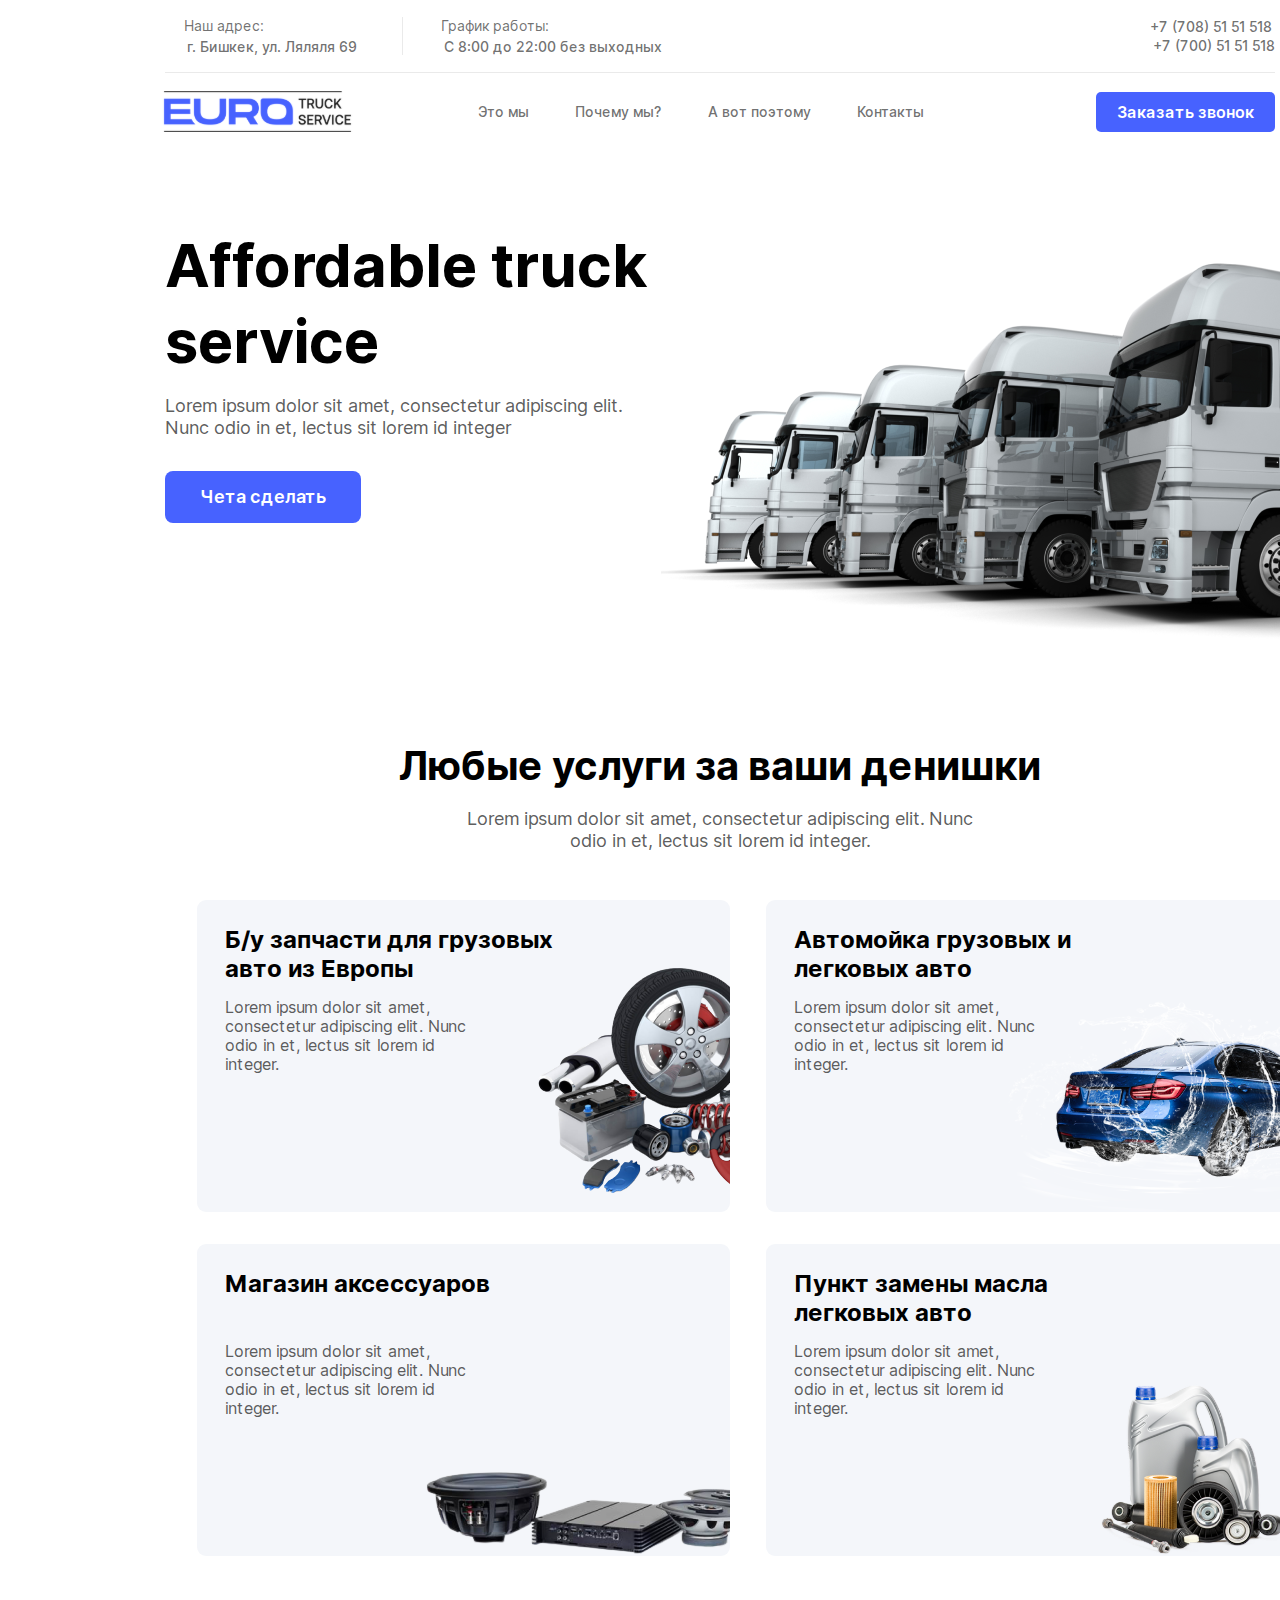
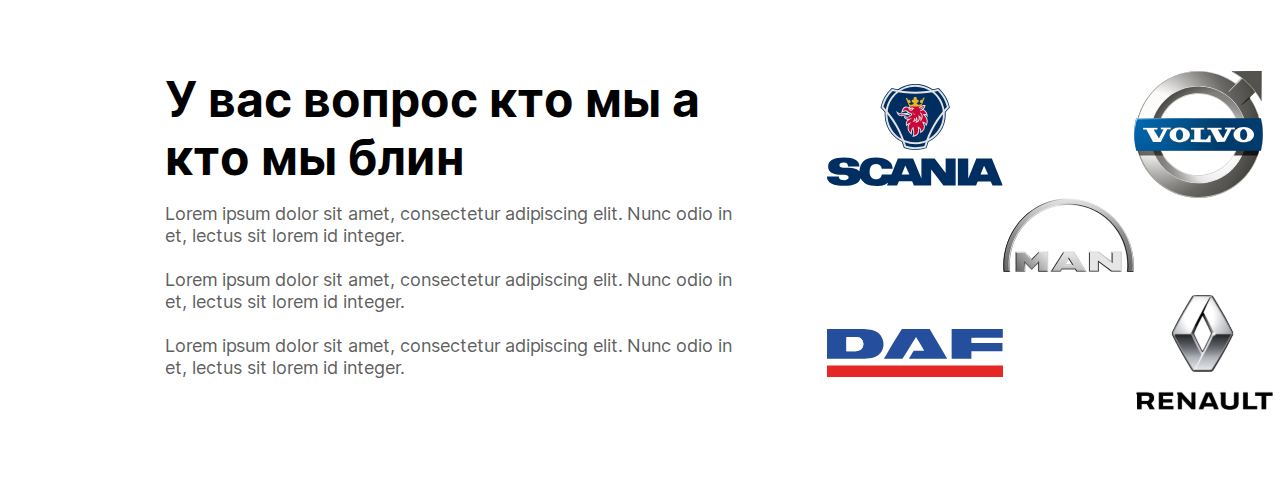
==== Truck Service Landing Page Design/index.html @ 13cb432c "logo-box" ====
<!DOCTYPE html>
<html lang="en">
  <head>
    <meta charset=utf-8>
    <title>title</title>
    <link rel="stylesheet" href="css/styles.css">
    <link rel="stylesheet" href="css/font.css">
  </head>
  <body>
    <!--header-->
    <header class="flex header">
      <!--header-top-->
      <div class="flex header-top">
        <!--left-part-->
        <div class="flex header-top-left-part">
          <!--left-col-->
          <div class="flex header-left-col">
            <div class="flex header-upper">
              <i class="icon-location inter-14-400-info"></i>
              <span class="inter-14-400-info">Наш адрес:</span>
            </div>
            <div class="flex header-down">
              <span class="inter-14-500-info">г. Бишкек, ул. Ляляля 69</span>
            </div>
          </div>
          <!--cetnter-col-->
          <div class="flex header-center-col">
            <div class="flex header-upper">
              <i class="icon-clock inter-14-400-info"></i>
              <span class="inter-14-400-info">График работы:</span>
            </div>
            <div class="flex header-down">
              <span class="inter-14-500-info">С 8:00 до 22:00 без выходных</span>
            </div>
          </div>
        </div>
        <!--right-part-->
        <div class="flex header-right-col">
          <div class="flex header-upper">
            <i class="icon-phone inter-14-400-info"></i>
            <span class="inter-14-500-info">+7 (708) 51 51 518</span>
          </div>
          <div class="flex header-down">
            <span class="inter-14-500-info">+7 (700) 51 51 518</span>
          </div>
        </div>
      </div>
      <!--header-bottom-->
      <div class="flex header-bottom">
        <!--left-part-->
        <div class="flex header-bottom-left-part">
          <img src="img/truck-logo.svg" alt="Truck logo">
          <!--top-menu-->
          <div class="flex menu">
            <a class="inter-14-500-info">Это мы</a>
            <a class="inter-14-500-info">Почему мы?</a>
            <a class="inter-14-500-info">А вот поэтому</a>
            <a class="inter-14-500-info">Контакты</a>
          </div>
        </div>
        <!--right-part-->
        <div class="flex header-bottom-right-part">
          <button class="button menu-button inter-16-600-button">Заказать звонок</button>
        </div>
      </div>
    </header> 
    <!--preview-->
    <div class="flex preview">
      <!--info-box-->
      <div class="flex info-box">
        <h1 class="info-box-header inter-60-bold">Affordable truck service</h1>
        <span class="inter-18-400 text-content">Lorem ipsum dolor sit amet, consectetur adipiscing elit. Nunc odio in et, lectus sit lorem id integer</span>
        <button class="preview-button button inter-18-600-button">Чета сделать</button>
      </div>
      <img src="img/truck-background.png" alt="img truck" class="preview-img">
    </div>
    </div>
    <!--card-box-->
    <div class="flex card-box">
      <!--card-box-info-->
      <div class="flex card-info">
        <h2 class="header-card inter-40-bold">Любые услуги за ваши денишки</h2>
        <span class="inter-18-400 card-text">Lorem ipsum dolor sit amet, consectetur adipiscing elit. Nunc odio in et, lectus sit lorem id integer.</span>
      </div>
      <!--card-part-->
      <div class="card-part">
        <!--card1-->
        <div class="flex card-item">
          <div class="flex card-content">
            <h3 class="inter-24-bold-card-header header-card-content">Б/у запчасти для грузовых авто из Европы</h3>
            <span class="inter-16-400-card text-card-content">Lorem ipsum dolor sit amet, consectetur adipiscing elit. Nunc odio in et, lectus sit lorem id integer.</span>
          </div>
          <img src="img/card1.png" class="card-img" alt="card1">
        </div>
        <!--card2-->
        <div class="flex card-item">
          <div class="flex card-content">
            <h3 class="inter-24-bold-card-header header-card-content">Автомойка грузовых и легковых авто</h3>
            <span class="inter-16-400-card text-card-content">Lorem ipsum dolor sit amet, consectetur adipiscing elit. Nunc odio in et, lectus sit lorem id integer.</span>
          </div>
          <img src="img/card2.svg" class="card-img" alt="card2">
        </div>
        <!--card3-->
        <div class="flex card-item">
          <div class="flex card-content">
            <h3 class="inter-24-bold-card-header header-card-content">Магазин аксессуаров</h3>
            <span class="inter-16-400-card text-card-content">Lorem ipsum dolor sit amet, consectetur adipiscing elit. Nunc odio in et, lectus sit lorem id integer.</span>
          </div>
          <img src="img/card3.png" class="card-img" alt="card3">
        </div>
        <!--card4-->
        <div class="flex card-item">
          <div class="flex card-content">
            <h3 class="inter-24-bold-card-header header-card-content">Пункт замены масла легковых авто</h3>
            <span class="inter-16-400-card text-card-content">Lorem ipsum dolor sit amet, consectetur adipiscing elit. Nunc odio in et, lectus sit lorem id integer.</span>
          </div>
          <img src="img/card4.svg" class="card-img" alt="card4">
        </div>
      </div>
    </div>
    <!--logo-box-->
    <div class="flex logo-box">
      <!--info-part-->
      <div class="flex logo-box-info-part">
        <h2 class="inter-48-bold logo-box-text-header">У вас вопрос кто мы а кто мы блин</h2>
        <div class="flex logo-box-text">
          <span class="inter-18-400">Lorem ipsum dolor sit amet, consectetur adipiscing elit. Nunc odio in et, lectus sit lorem id integer.</span>
          <span class="inter-18-400">Lorem ipsum dolor sit amet, consectetur adipiscing elit. Nunc odio in et, lectus sit lorem id integer.</span>
          <span class="inter-18-400">Lorem ipsum dolor sit amet, consectetur adipiscing elit. Nunc odio in et, lectus sit lorem id integer.</span>
        </div>
      </div>
      <!--logo-part-->
      <div class="logo-box-logo-part">
        <img src="img/Scania Logo.svg" class="scania" alt="Scania-Logo">
        <img src="img/Volvo Logo.svg" class="volvo" alt="Volvo-Logo">
        <img src="img/MAN Logo.svg" class="man" alt="Volvo-Logo">
        <img src="img/DAF Logo.svg" class="daf" alt="DAF-Logo">
        <img src="img/Renault Logo.svg" class="reno" alt="Renaut-Logo">
      </div>
    </div>
  </body> 
</html>
---- Truck Service Landing Page Design/css/styles.css ----
:root {
  --white-color: #FFFFFF;
  --bg-gray-color: #F4F4F4;
  --card-gray-color: #F4F6FA;
  --bg-footer-color: #1A1A1A;
  --button-color: #4762FF;

}

html {
  box-sizing: border-box;
  width: 1440px;
}

body {
  margin: 0 165px;
  background-color: var(--white-color);
}

.flex {
  display: flex;
}

/* header*/

.header {
  flex-wrap: wrap;
}
.header-top {
  align-items: center;
  height: 72px;
  width: 100%;
  justify-content: space-between;
  border-bottom: 1px solid rgba(51, 51, 51, 0.1);
}

.header-top-left-part {
  column-gap: 45px;
}

.header-left-col {
  flex-direction: column;
  row-gap: 4px;
}

.header-center-col {
  flex-direction: column;
  row-gap: 4px;
  padding-left: 19px;
  border-left: 1px solid rgba(51, 51, 51, 0.1);
}

.header-right-col {
  flex-direction: column;
  row-gap: 2px;
}

.header-upper {
  column-gap: 8px;
  margin: 0;
  align-items: center;
}

.header-down {
  margin-left: 22px;
}

.header-bottom {
  justify-content: space-between;
  width: 100%;
  height: 77px;
}

.header-bottom-left-part {
  column-gap: 117px;
  align-items: center;
  margin-left: -11px;
}

.menu {
  cursor: pointer;
  align-items: center;
  column-gap: 46px;
}

.button {
  cursor: pointer;
  background-color: var(--button-color);
  border: none;
}

.menu-button {
  height: 40px;
  width: 179px;
  align-content: center;
  border-radius: 5px;
}

.header-bottom-right-part {
  align-items: center;
}

/*Preview*/

.preview {
  width: 100%;
  flex-direction: row;
  justify-content: space-between;
}

.info-box {
  width: 540px;
  height: 296px;
  flex-wrap: wrap;
}

.info-box-header {
  margin-top: 77px;
  margin-bottom: 16px;
}

.text-content {
  width: 496px;
  height: 44px;
  margin-bottom: 32px;
}

.preview-button {
  width: 196px;
  height: 52px;
  border-radius: 8px;
}

.preview-img {
  margin-top: 34px;
}

/* card-box */

.card-box {
  align-items: center;
  flex-wrap: wrap;
}

.card-info {
  flex-direction: row;
  flex-wrap: wrap;
  align-items: center;
  row-gap: 18px;
  justify-content: center;
  margin-top: 29px;
  }
  
.header-card {
  text-align: center;
  width: 648px;
  height: 48px;
  margin-top: 0;
  margin-bottom: 0;
}

.card-text {
  width: 540px;
  height: 44px;
  text-align: center;
}

.card-part {
  display: grid;
  grid-template-columns: repeat(2, 1fr);
  column-gap: 36px;
  row-gap: 32px;
  margin: 48px 32px 48px 32px;
  
}

.card-item {
  position: relative;
  width: 505px;
  height: 287px;
  padding: 25px 0 0 28px;
  background-color: var(--card-gray-color);
  border-radius: 9px;
}

.card-content {
  flex-direction: column;
}

.header-card-content {
  margin: 0;
  width: 366px;
  height: 58px;
}

.text-card-content {
  width: 253px;
  height: 76px;
  margin-top: 15px;
}

.card-img {
  position: absolute;
  right: 0;
  bottom: 0;
}

/* logo-box */

.logo-box {
  width: 100%;
  padding: 67px 0;
  column-gap: 70px;
  justify-content: space-between;
}

.logo-box-info-part {
  flex-direction:column;
  width: 576px;
  height: 290px;
  row-gap: 16px;
}

.logo-box-text-header {
  margin: 0;
}

.logo-box-text {
  width: 100%;
  flex-direction: column;
  row-gap: 22px;
}

.logo-box-logo-part {
  display: grid;
  grid-template-columns: repeat(3, auto);
  grid-template-rows: repeat(3, auto);
  align-items: center;
}

.scania {
  grid-column-start: 1;
  grid-row-start: 1;
}

.volvo {
  grid-column-start: 3;
  grid-row-start: 1;
}

.man {
  grid-column-start: 2;
  grid-row-start: 2;
}

.daf {
  grid-column-start: 1;
  grid-row-start: 3;
}

.reno {
  grid-column-start: 3;
  grid-row-start: 3;
}

/* icons */

[class^="icon-"], [class*=" icon-"] {

  font-family: 'icomoon' !important;
  speak: never;
  font-style: normal;
  font-weight: normal;
  font-variant: normal;
  text-transform: none;
  line-height: 1;

  -webkit-font-smoothing: antialiased;
  -moz-osx-font-smoothing: grayscale;
}

.icon-Whatsapp:before {
  content: "\e900";
  color: #fff;
}

.icon-clock:before {
  content: "\e901";
}

.icon-phone:before {
  content: "\e902";
}

.icon-Facebook:before {
  content: "\e903";
  color: #f5f5f6;
}

.icon-location:before {
  content: "\e904";
}

.icon-Instagram:before {
  content: "\e905";
  color: #f5f5f6;
}

/* Typography */

.inter-14-400-info {
  font-family: Inter;
  font-style: normal;
  font-weight: 400;
  font-size: 14px;
  line-height: 17px;
  color: rgba(51, 51, 51, 0.7);
}

.inter-14-500-info{
  font-family: Inter;
  font-style: normal;
  font-weight: 500;
  font-size: 14px;
  line-height: 17px;
  color: rgba(51, 51, 51, 0.7);
}

.inter-16-500-menu{
  font-family: Inter;
  font-style: normal;
  font-weight: 500;
  font-size: 16px;
  line-height: 19px;
}

.inter-16-600-button{
  font-family: Inter;
  font-style: normal;
  font-weight: 600;
  font-size: 16px;
  line-height: 20px;
  color: var(--white-color);
}

.inter-18-600-button{
  font-family: Inter;
  font-style: normal;
  font-weight: 600;
  font-size: 18px;
  line-height: 30px;
  color: var(--white-color);
}

.inter-18-600-button{
  font-family: Inter;
  font-style: normal;
  font-weight: 600;
  font-size: 18px;
  line-height: 22px;
}

.inter-60-bold{
  font-family: Inter;
  font-style: normal;
  font-weight: bold;
  font-size: 60px;
  line-height: 76px;
}

.inter-40-bold{
  font-family: Inter;
  font-style: normal;
  font-weight: bold;
  font-size: 40px;
  line-height: 48px;
}

.inter-18-400{
  font-family: Inter;
  font-style: normal;
  font-weight: 400;
  font-size: 18px;
  line-height: 22px;
  color: rgba(51, 51, 51, 0.8);
}

.inter-24-bold-card-header{
  font-family: Inter;
  font-style: normal;
  font-weight: bold;
  font-size: 24px;
  line-height: 29px;
}

.inter-16-400-card{
  font-family: Inter;
  font-style: normal;
  font-weight: normal;
  font-size: 16px;
  line-height: 19px;
  color: rgba(51, 51, 51, 0.8);
}

.inter-48-bold{
  font-family: Inter;
  font-style: normal;
  font-weight: bold;
  font-size: 48px;
  line-height: 58px;
}

.inter-56-bold{
  font-family: Inter;
  font-style: normal;
  font-weight: bold;
  font-size: 56px;
  line-height: 68px;
}

.inter-20-500-footer-header{
  font-family: Inter;
  font-style: normal;
  font-weight: 500;
  font-size: 20px;
  line-height: 24px;
}

.inter-12-400-copyright{
  font-family: Inter;
  font-style: normal;
  font-weight: 400;
  font-size: 112px;
  line-height: 24px;
}
---- Truck Service Landing Page Design/css/font.css ----
@font-face {
  font-family: 'IconFont';
  src:  url('../fonts/IconFont.ttf') format('truetype');
  font-weight: normal;
  font-style: normal;
  font-display: block;
}

@font-face {
  font-family: 'Inter';
  font-style:  normal;
  font-weight: 100;
  font-display: swap;
  src: url("../fonts/Inter-Thin.woff2?v=3.19") format("woff2"),
  url("../fonts/Inter-Thin.woff?v=3.19") format("woff");
}
@font-face {
  font-family: 'Inter';
  font-style:  italic;
  font-weight: 100;
  font-display: swap;
  src: url("../fonts/Inter-ThinItalic.woff2?v=3.19") format("woff2"),
  url("../fonts/Inter-ThinItalic.woff?v=3.19") format("woff");
}

@font-face {
  font-family: 'Inter';
  font-style:  normal;
  font-weight: 200;
  font-display: swap;
  src: url("../fonts/Inter-ExtraLight.woff2?v=3.19") format("woff2"),
  url("../fonts/Inter-ExtraLight.woff?v=3.19") format("woff");
}
@font-face {
  font-family: 'Inter';
  font-style:  italic;
  font-weight: 200;
  font-display: swap;
  src: url("../fonts/Inter-ExtraLightItalic.woff2?v=3.19") format("woff2"),
  url("../fonts/Inter-ExtraLightItalic.woff?v=3.19") format("woff");
}

@font-face {
  font-family: 'Inter';
  font-style:  normal;
  font-weight: 300;
  font-display: swap;
  src: url("../fonts/Inter-Light.woff2?v=3.19") format("woff2"),
  url("../fonts/Inter-Light.woff?v=3.19") format("woff");
}
@font-face {
  font-family: 'Inter';
  font-style:  italic;
  font-weight: 300;
  font-display: swap;
  src: url("../fonts/Inter-LightItalic.woff2?v=3.19") format("woff2"),
  url("../fonts/Inter-LightItalic.woff?v=3.19") format("woff");
}

@font-face {
  font-family: 'Inter';
  font-style:  normal;
  font-weight: 400;
  font-display: swap;
  src: url("../fonts/Inter-Regular.woff2?v=3.19") format("woff2"),
  url("../fonts/Inter-Regular.woff?v=3.19") format("woff");
}
@font-face {
  font-family: 'Inter';
  font-style:  italic;
  font-weight: 400;
  font-display: swap;
  src: url("../fonts/Inter-Italic.woff2?v=3.19") format("woff2"),
  url("../fonts/Inter-Italic.woff?v=3.19") format("woff");
}

@font-face {
  font-family: 'Inter';
  font-style:  normal;
  font-weight: 500;
  font-display: swap;
  src: url("../fonts/Inter-Medium.woff2?v=3.19") format("woff2"),
  url("../fonts/Inter-Medium.woff?v=3.19") format("woff");
}
@font-face {
  font-family: 'Inter';
  font-style:  italic;
  font-weight: 500;
  font-display: swap;
  src: url("../fonts/Inter-MediumItalic.woff2?v=3.19") format("woff2"),
  url("../fonts/Inter-MediumItalic.woff?v=3.19") format("woff");
}

@font-face {
  font-family: 'Inter';
  font-style:  normal;
  font-weight: 600;
  font-display: swap;
  src: url("../fonts/Inter-SemiBold.woff2?v=3.19") format("woff2"),
  url("../fonts/Inter-SemiBold.woff?v=3.19") format("woff");
}
@font-face {
  font-family: 'Inter';
  font-style:  italic;
  font-weight: 600;
  font-display: swap;
  src: url("../fonts/Inter-SemiBoldItalic.woff2?v=3.19") format("woff2"),
  url("../fonts/Inter-SemiBoldItalic.woff?v=3.19") format("woff");
}

@font-face {
  font-family: 'Inter';
  font-style:  normal;
  font-weight: 700;
  font-display: swap;
  src: url("../fonts/Inter-Bold.woff2?v=3.19") format("woff2"),
  url("../fonts/Inter-Bold.woff?v=3.19") format("woff");
}
@font-face {
  font-family: 'Inter';
  font-style:  italic;
  font-weight: 700;
  font-display: swap;
  src: url("../fonts/Inter-BoldItalic.woff2?v=3.19") format("woff2"),
  url("../fonts/Inter-BoldItalic.woff?v=3.19") format("woff");
}

@font-face {
  font-family: 'Inter';
  font-style:  normal;
  font-weight: 800;
  font-display: swap;
  src: url("../fonts/Inter-ExtraBold.woff2?v=3.19") format("woff2"),
  url("../fonts/Inter-ExtraBold.woff?v=3.19") format("woff");
}
@font-face {
  font-family: 'Inter';
  font-style:  italic;
  font-weight: 800;
  font-display: swap;
  src: url("../fonts/Inter-ExtraBoldItalic.woff2?v=3.19") format("woff2"),
  url("../fonts/Inter-ExtraBoldItalic.woff?v=3.19") format("woff");
}

@font-face {
  font-family: 'Inter';
  font-style:  normal;
  font-weight: 900;
  font-display: swap;
  src: url("../fonts/Inter-Black.woff2?v=3.19") format("woff2"),
  url("../fonts/Inter-Black.woff?v=3.19") format("woff");
}
@font-face {
  font-family: 'Inter';
  font-style:  italic;
  font-weight: 900;
  font-display: swap;
  src: url("../fonts/Inter-BlackItalic.woff2?v=3.19") format("woff2"),
  url("../fonts/Inter-BlackItalic.woff?v=3.19") format("woff");
}
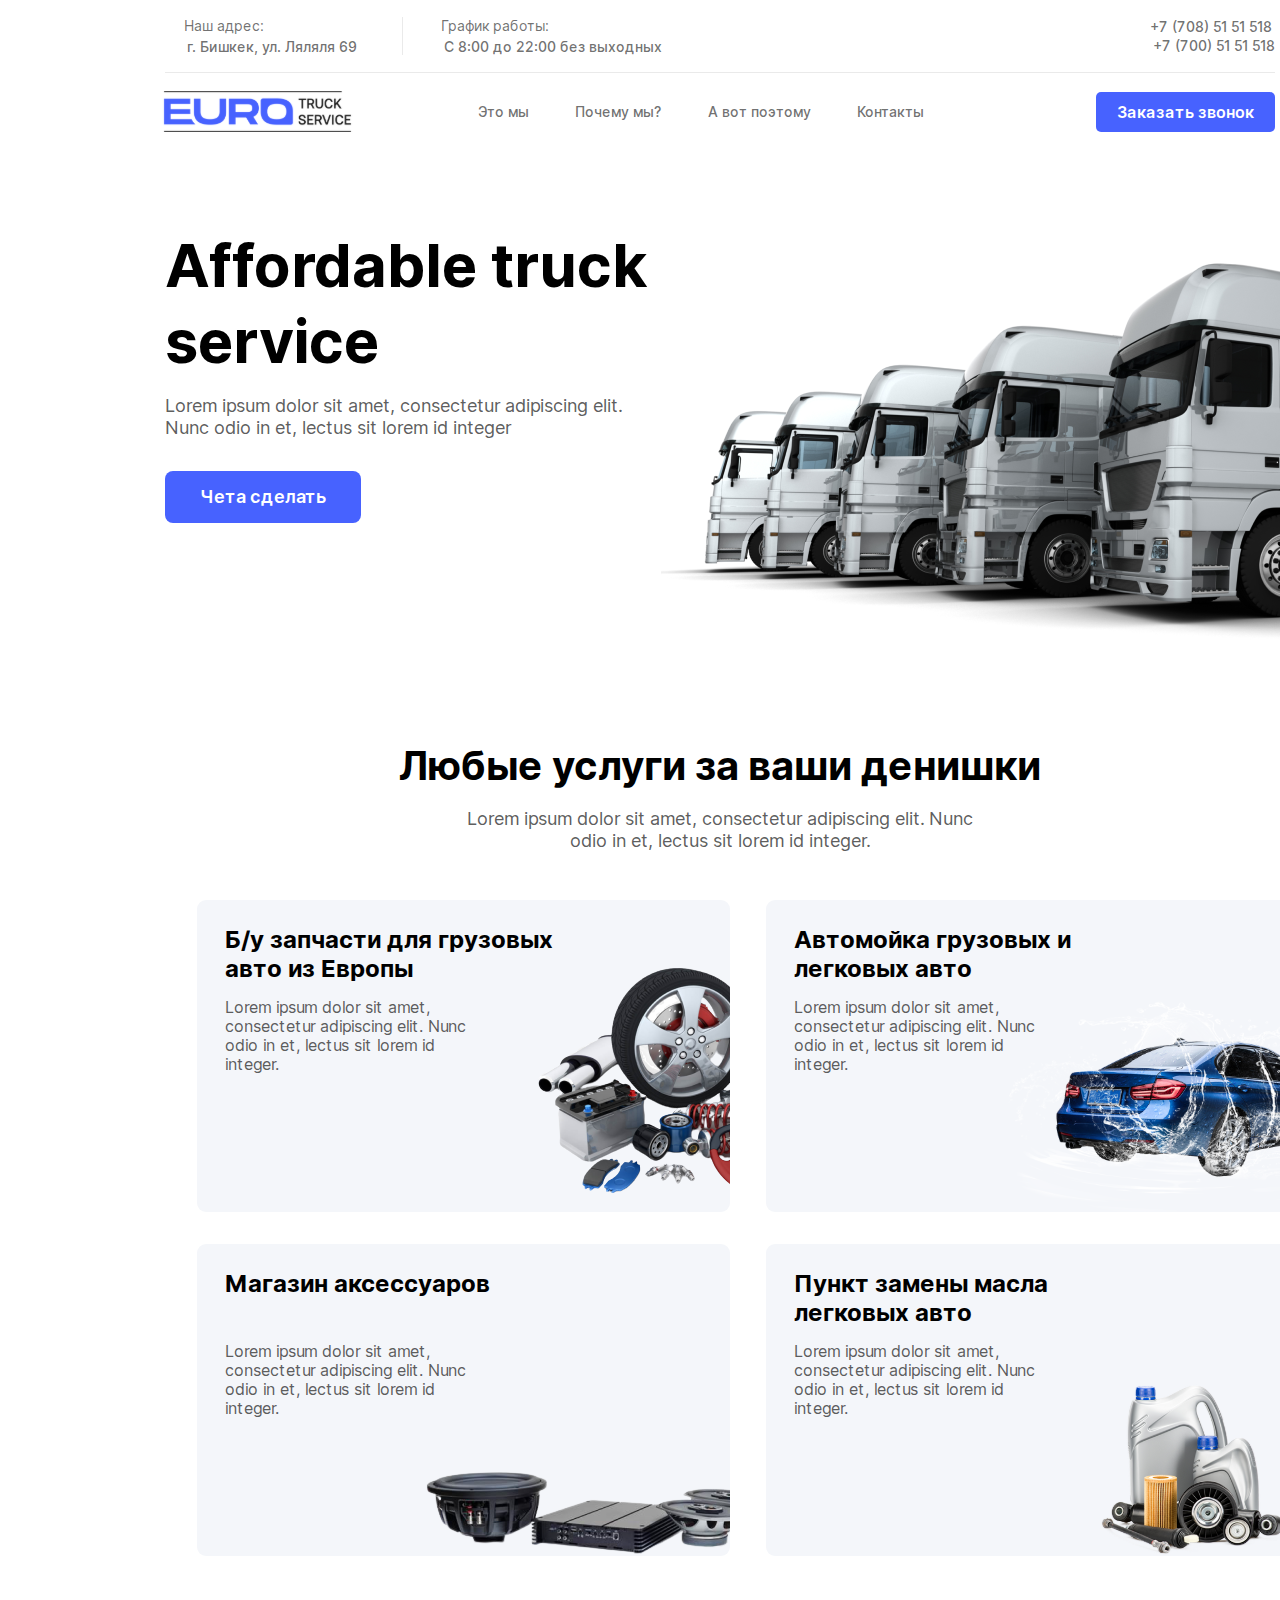
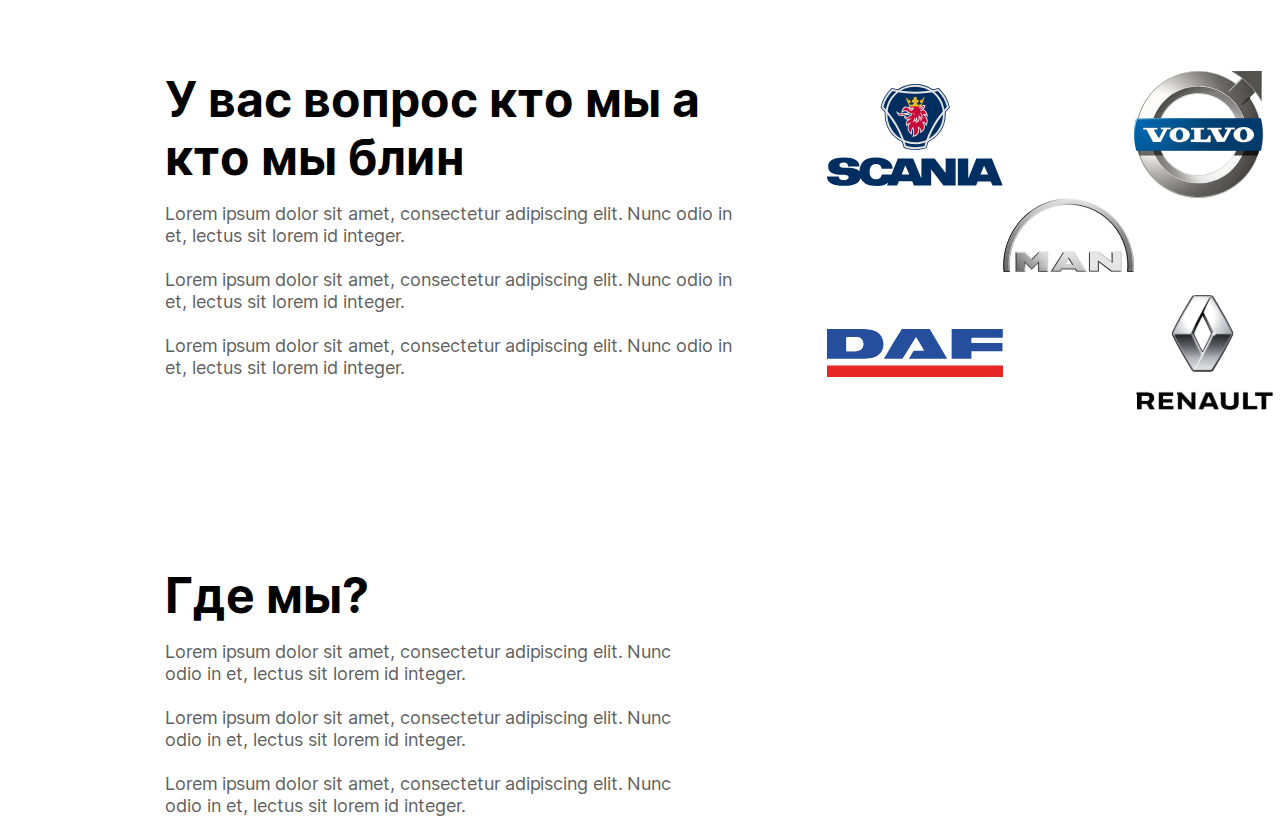
==== commit 3430f5da: "map start" ====
--- a/Truck Service Landing Page Design/index.html
+++ b/Truck Service Landing Page Design/index.html
@@ -138,5 +138,17 @@
         <img src="img/Renault Logo.svg" class="reno" alt="Renaut-Logo">
       </div>
     </div>
+    <!--map-box-->
+    <div class="flex map-box">
+       <!--info-part-->
+       <div class="flex map-box-info-part">
+         <h2 class="inter-48-bold map-box-text-header">Где мы?</h2>
+         <div class="flex map-box-text">
+           <span class="inter-18-400">Lorem ipsum dolor sit amet, consectetur adipiscing elit. Nunc odio in et, lectus sit lorem id integer.</span>
+           <span class="inter-18-400">Lorem ipsum dolor sit amet, consectetur adipiscing elit. Nunc odio in et, lectus sit lorem id integer.</span>
+           <span class="inter-18-400">Lorem ipsum dolor sit amet, consectetur adipiscing elit. Nunc odio in et, lectus sit lorem id integer.</span>
+          </div>
+        </div>
+      </div>
   </body> 
 </html>--- a/Truck Service Landing Page Design/css/styles.css
+++ b/Truck Service Landing Page Design/css/styles.css
@@ -263,6 +263,32 @@
   grid-row-start: 3;
 }
 
+/* map-box*/
+
+.map-box {
+  width: 100%;
+  padding-top: 67px;
+  column-gap: 70px;
+  }
+  
+  .map-box-info-part {
+  flex-direction: column;
+  row-gap: 16px;
+  }
+  
+  .map-box-text-header {
+  margin: 0;
+  width: 506px;
+  height: 58px;
+  }
+  
+  .map-box-text {
+  width: 540px;
+  height: 158px;
+  flex-direction: column;
+  row-gap: 22px;
+  }
+
 /* icons */
 
 [class^="icon-"], [class*=" icon-"] {
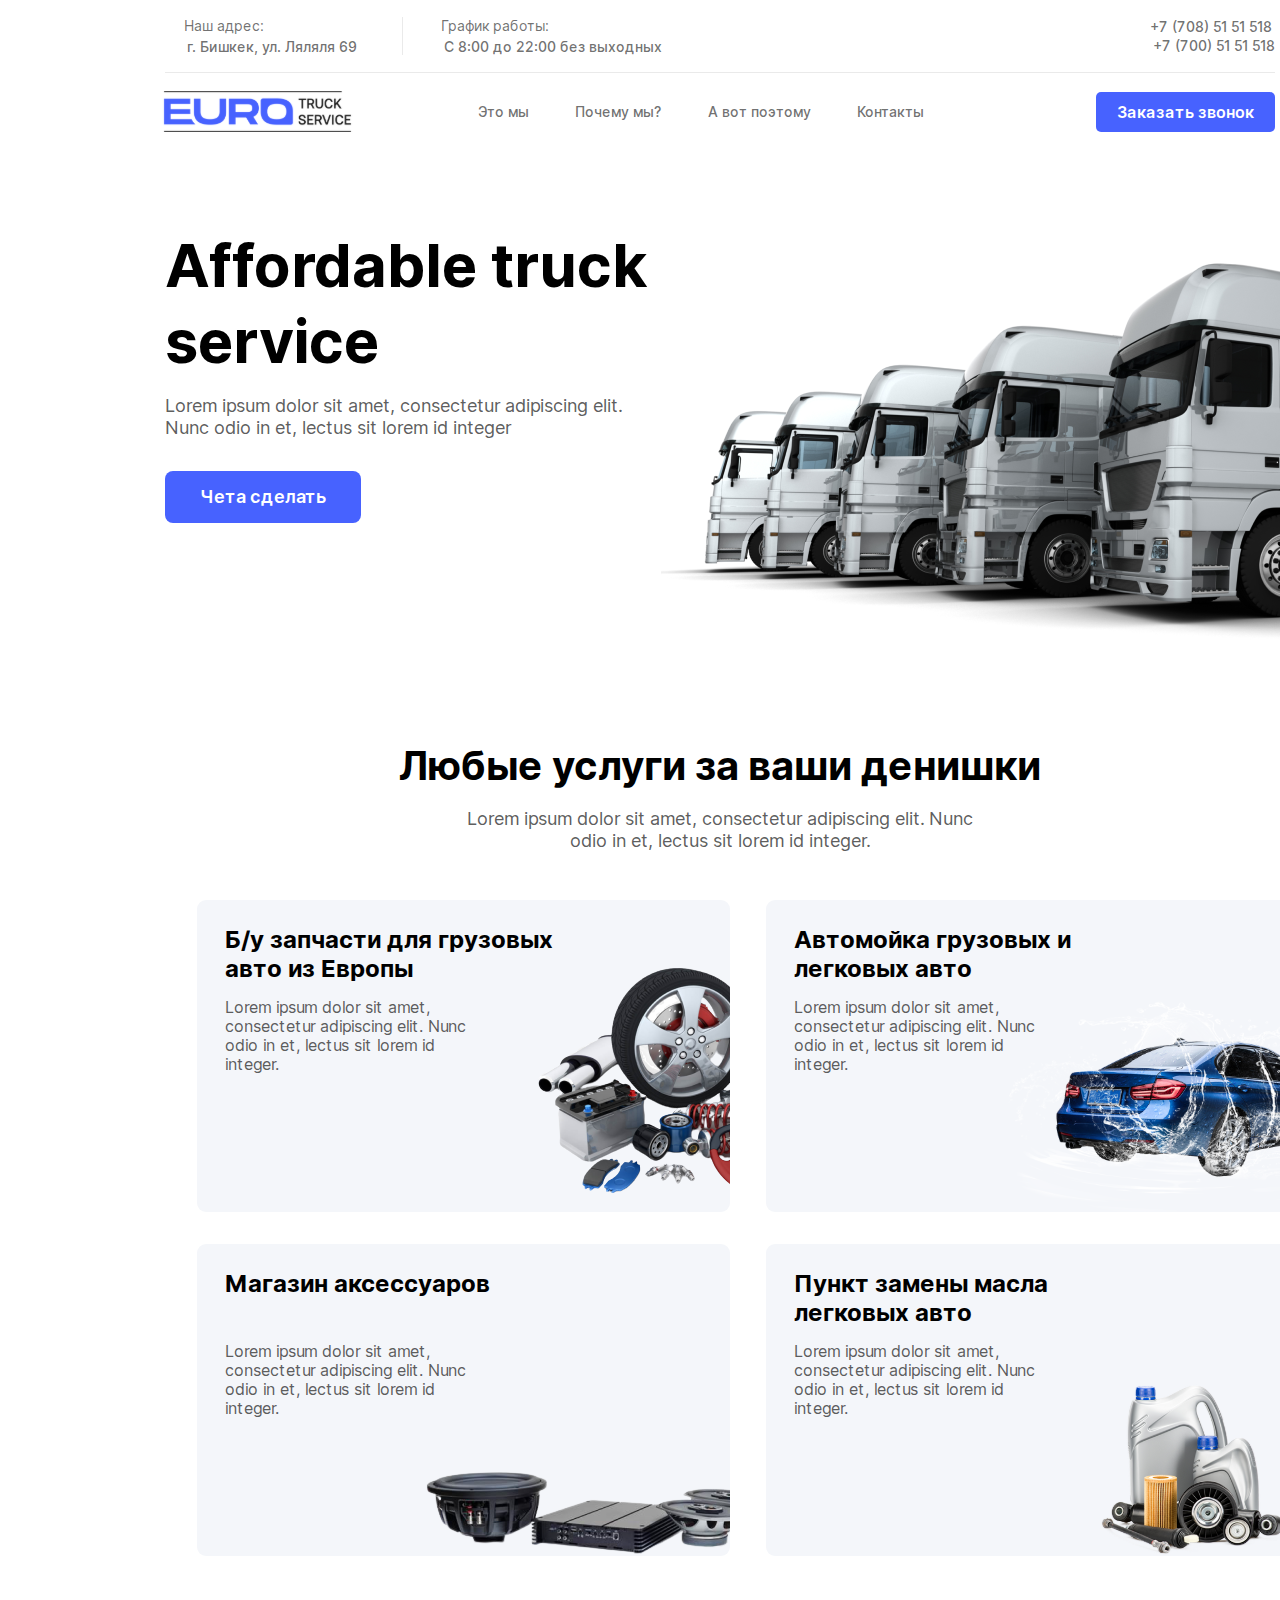
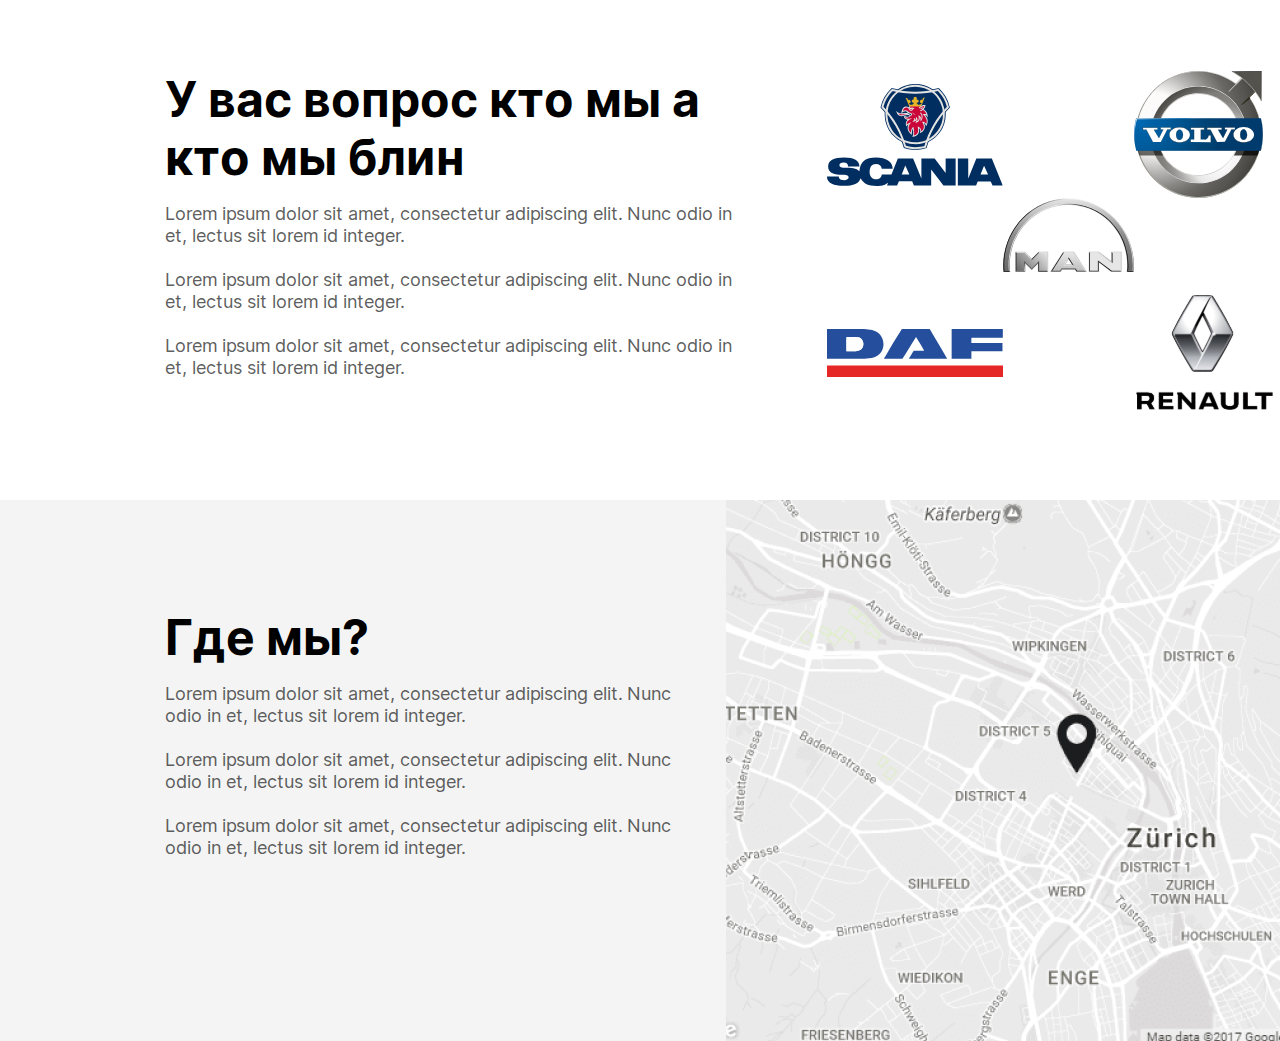
==== commit 7c60cddd: "map-box" ====
--- a/Truck Service Landing Page Design/index.html
+++ b/Truck Service Landing Page Design/index.html
@@ -149,6 +149,8 @@
            <span class="inter-18-400">Lorem ipsum dolor sit amet, consectetur adipiscing elit. Nunc odio in et, lectus sit lorem id integer.</span>
           </div>
         </div>
+        <!--map-part-->
+        <img src="img/map.png" alt="map">
       </div>
   </body> 
 </html>--- a/Truck Service Landing Page Design/css/styles.css
+++ b/Truck Service Landing Page Design/css/styles.css
@@ -1,9 +1,9 @@
 :root {
-  --white-color: #FFFFFF;
-  --bg-gray-color: #F4F4F4;
-  --card-gray-color: #F4F6FA;
-  --bg-footer-color: #1A1A1A;
-  --button-color: #4762FF;
+  --white-color: #ffffff;
+  --bg-gray-color: #f4f4f4;
+  --card-gray-color: #f4f6fa;
+  --bg-footer-color: #1a1a1a;
+  --button-color: #4762ff;
 
 }
 
@@ -140,6 +140,7 @@
 .card-box {
   align-items: center;
   flex-wrap: wrap;
+  width: 100%;
 }
 
 .card-info {
@@ -170,7 +171,7 @@
   grid-template-columns: repeat(2, 1fr);
   column-gap: 36px;
   row-gap: 32px;
-  margin: 48px 32px 48px 32px;
+  margin: 48px 32px;
   
 }
 
@@ -266,18 +267,21 @@
 /* map-box*/
 
 .map-box {
-  width: 100%;
-  padding-top: 67px;
-  column-gap: 70px;
+  width: 1440px;
+  column-gap: 21px;
+  align-items: center;
+  background-color: var(--bg-gray-color);
+  margin-left: -165px;
   }
   
   .map-box-info-part {
   flex-direction: column;
   row-gap: 16px;
+  padding: 96px 0 188px 165px;
   }
   
   .map-box-text-header {
-  margin: 0;
+  margin: 0px;
   width: 506px;
   height: 58px;
   }
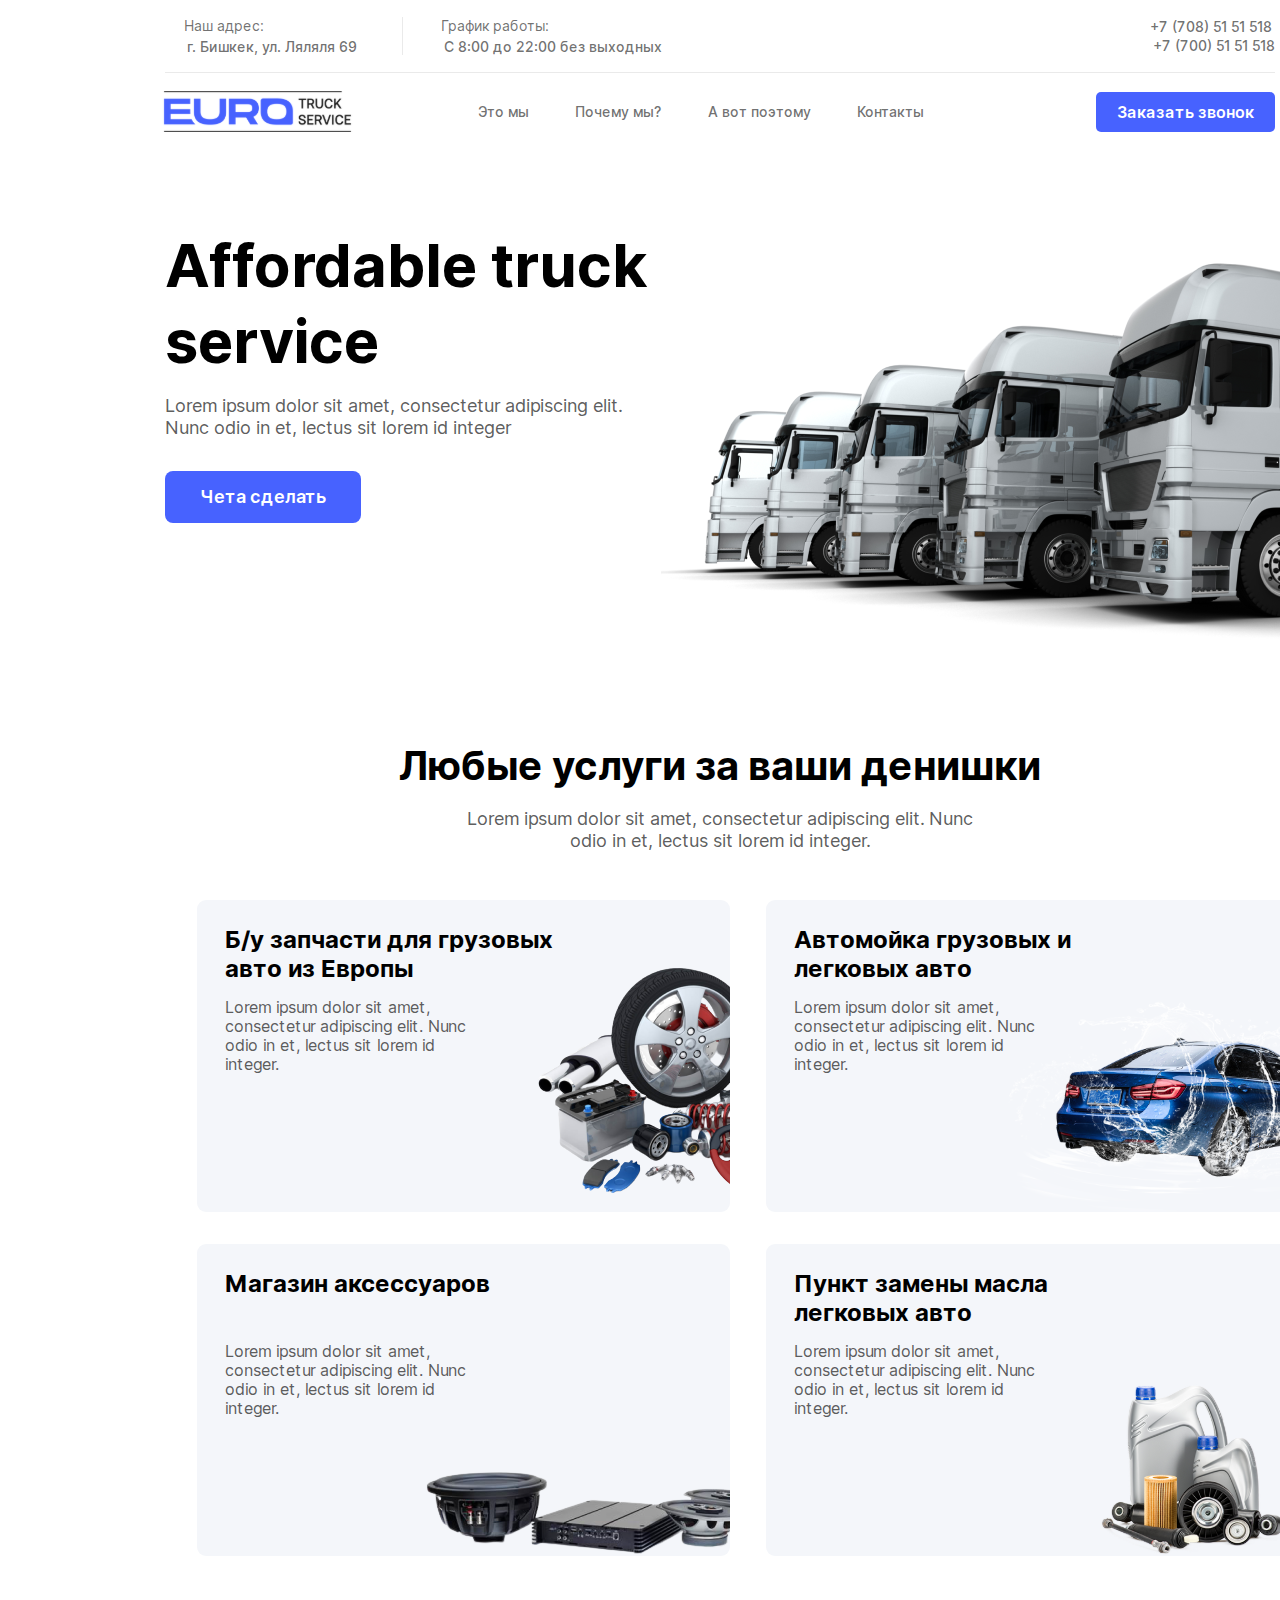
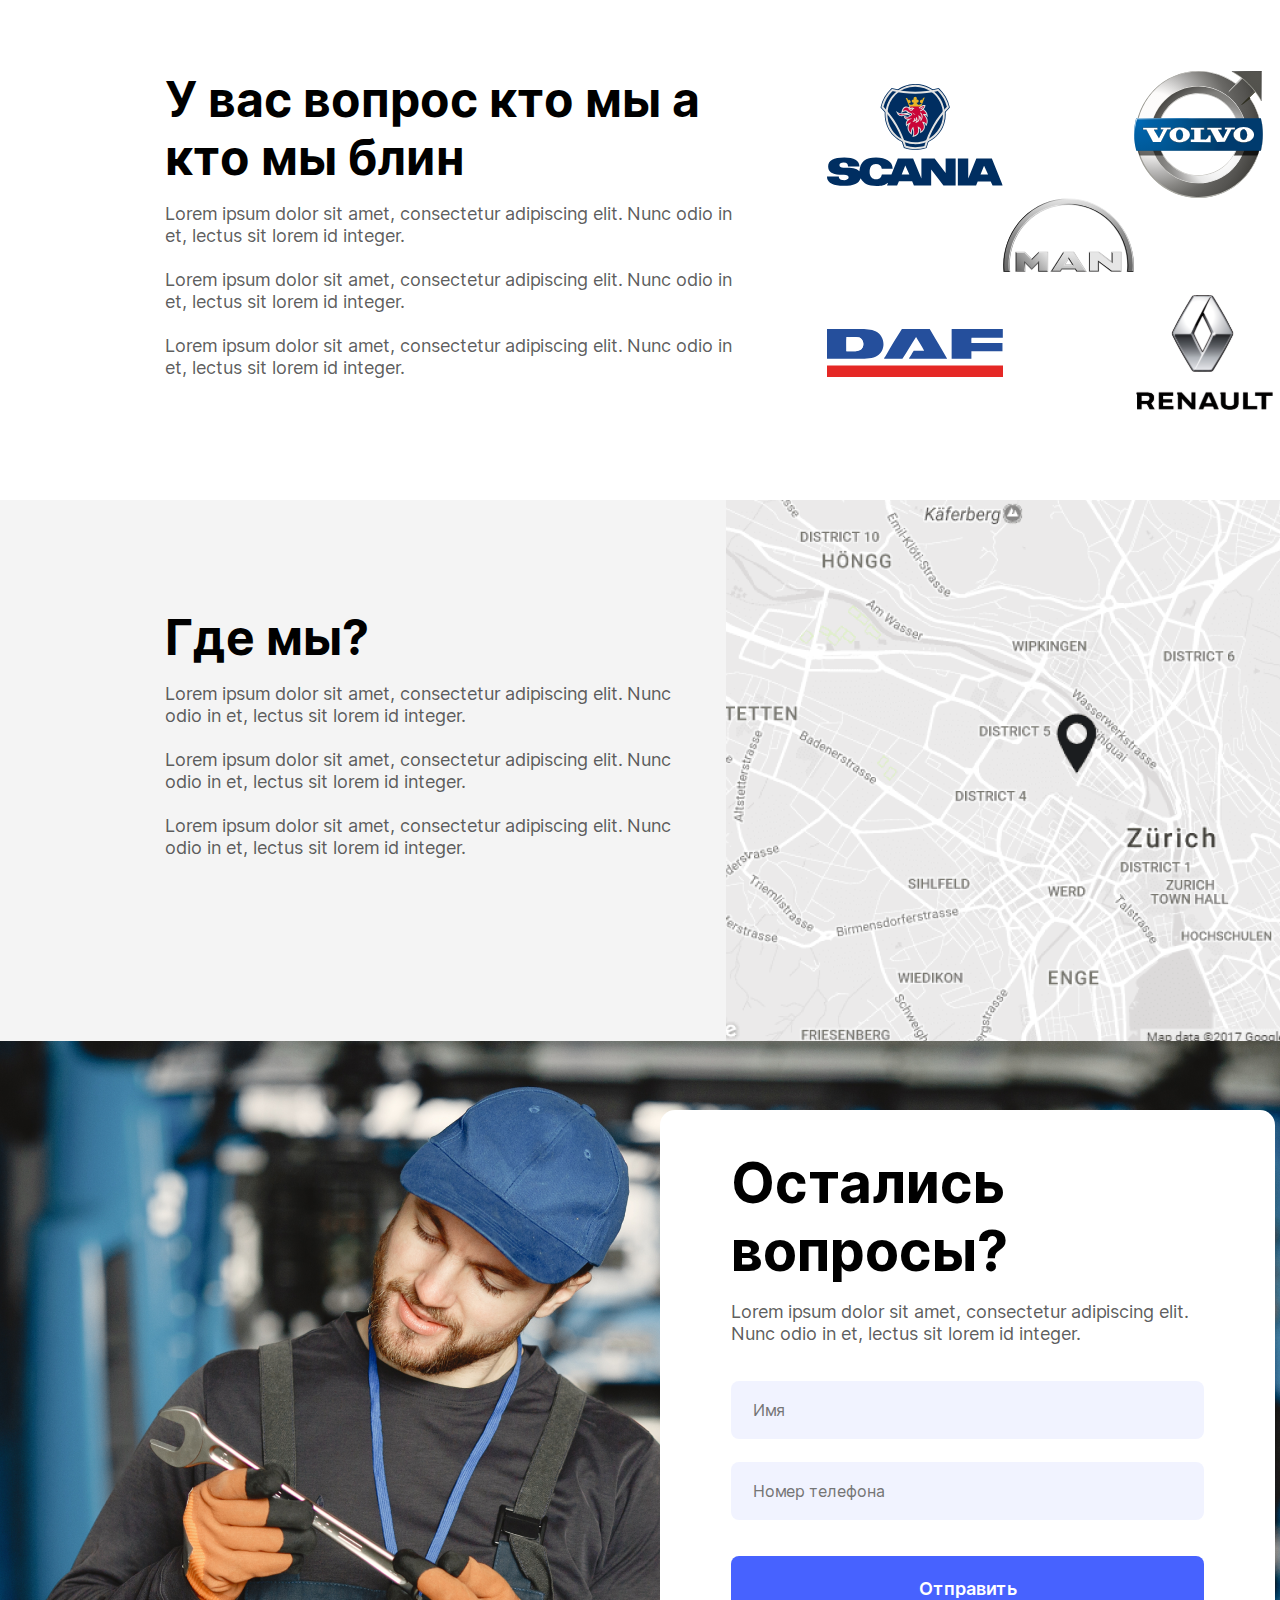
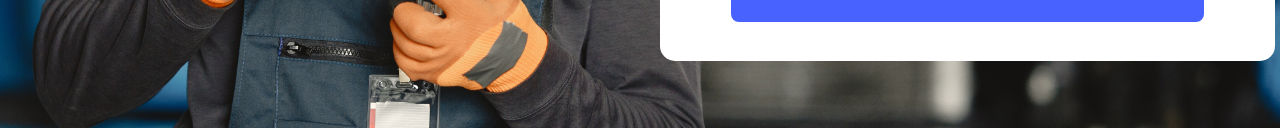
==== commit 982f528e: "question-box" ====
--- a/Truck Service Landing Page Design/index.html
+++ b/Truck Service Landing Page Design/index.html
@@ -152,5 +152,19 @@
         <!--map-part-->
         <img src="img/map.png" alt="map">
       </div>
+      <div class="flex question">
+        <div class="flex question-block">
+          <div class="flex question-block-info">
+            <h2 class="question-info-header inter-56-bold">Остались вопросы?</h2>
+            <span class="question-info-text inter-18-400">Lorem ipsum dolor sit amet, consectetur adipiscing elit. Nunc odio in et, lectus sit lorem id integer.</span>
+          </div>
+          <div class="flex input-block">
+            <input type="text" class="input-item inter-16-400-card" placeholder="Имя">
+            <input type="text" class="input-item inter-16-400-card" placeholder="Номер телефона">
+          </div>
+          <button class="inter-18-600-button button send-button">Отправить</button>
+        </div>
+      </div>
+
   </body> 
 </html>--- a/Truck Service Landing Page Design/css/styles.css
+++ b/Truck Service Landing Page Design/css/styles.css
@@ -85,6 +85,7 @@
 
 .button {
   cursor: pointer;
+  align-content: center;
   background-color: var(--button-color);
   border: none;
 }
@@ -92,7 +93,6 @@
 .menu-button {
   height: 40px;
   width: 179px;
-  align-content: center;
   border-radius: 5px;
 }
 
@@ -274,24 +274,80 @@
   margin-left: -165px;
   }
   
-  .map-box-info-part {
+.map-box-info-part {
   flex-direction: column;
   row-gap: 16px;
   padding: 96px 0 188px 165px;
   }
   
-  .map-box-text-header {
+.map-box-text-header {
   margin: 0px;
   width: 506px;
   height: 58px;
-  }
+}
   
-  .map-box-text {
+.map-box-text {
   width: 540px;
   height: 158px;
   flex-direction: column;
   row-gap: 22px;
-  }
+}
+
+/* question */
+
+.question {
+  width: 1440px;
+  height: 687px;
+  background-image: url(../img/background-img.png);
+  justify-content: right;
+  margin-left: -165px;
+  align-items: center;
+}
+
+.question-block {
+  flex-direction: column;
+  row-gap: 36px;
+  background-color: var(--white-color);
+  border-radius: 15px;
+  margin: 70px 165px 69px 664px;
+  padding: 39px 71px;
+}
+
+.question-block-info {
+  flex-direction: column;
+  row-gap: 16px;
+}
+
+.question-info-header {
+  margin: 0;
+}
+
+.question-info-text {
+  width: 467px;
+  height: 44px;
+}
+
+.input-block {
+  flex-direction: column;
+  row-gap: 23px;
+}
+
+.input-item {
+  width: 469px;
+  height: 56px;
+  background-color: rgba(71, 98, 255, 0.08);
+  border: none;
+  border-radius: 8px;
+}
+
+.input-item::placeholder {
+  padding-left: 20px;
+}
+
+.send-button {
+  height: 66px;
+  border-radius: 8px;
+}
 
 /* icons */
 
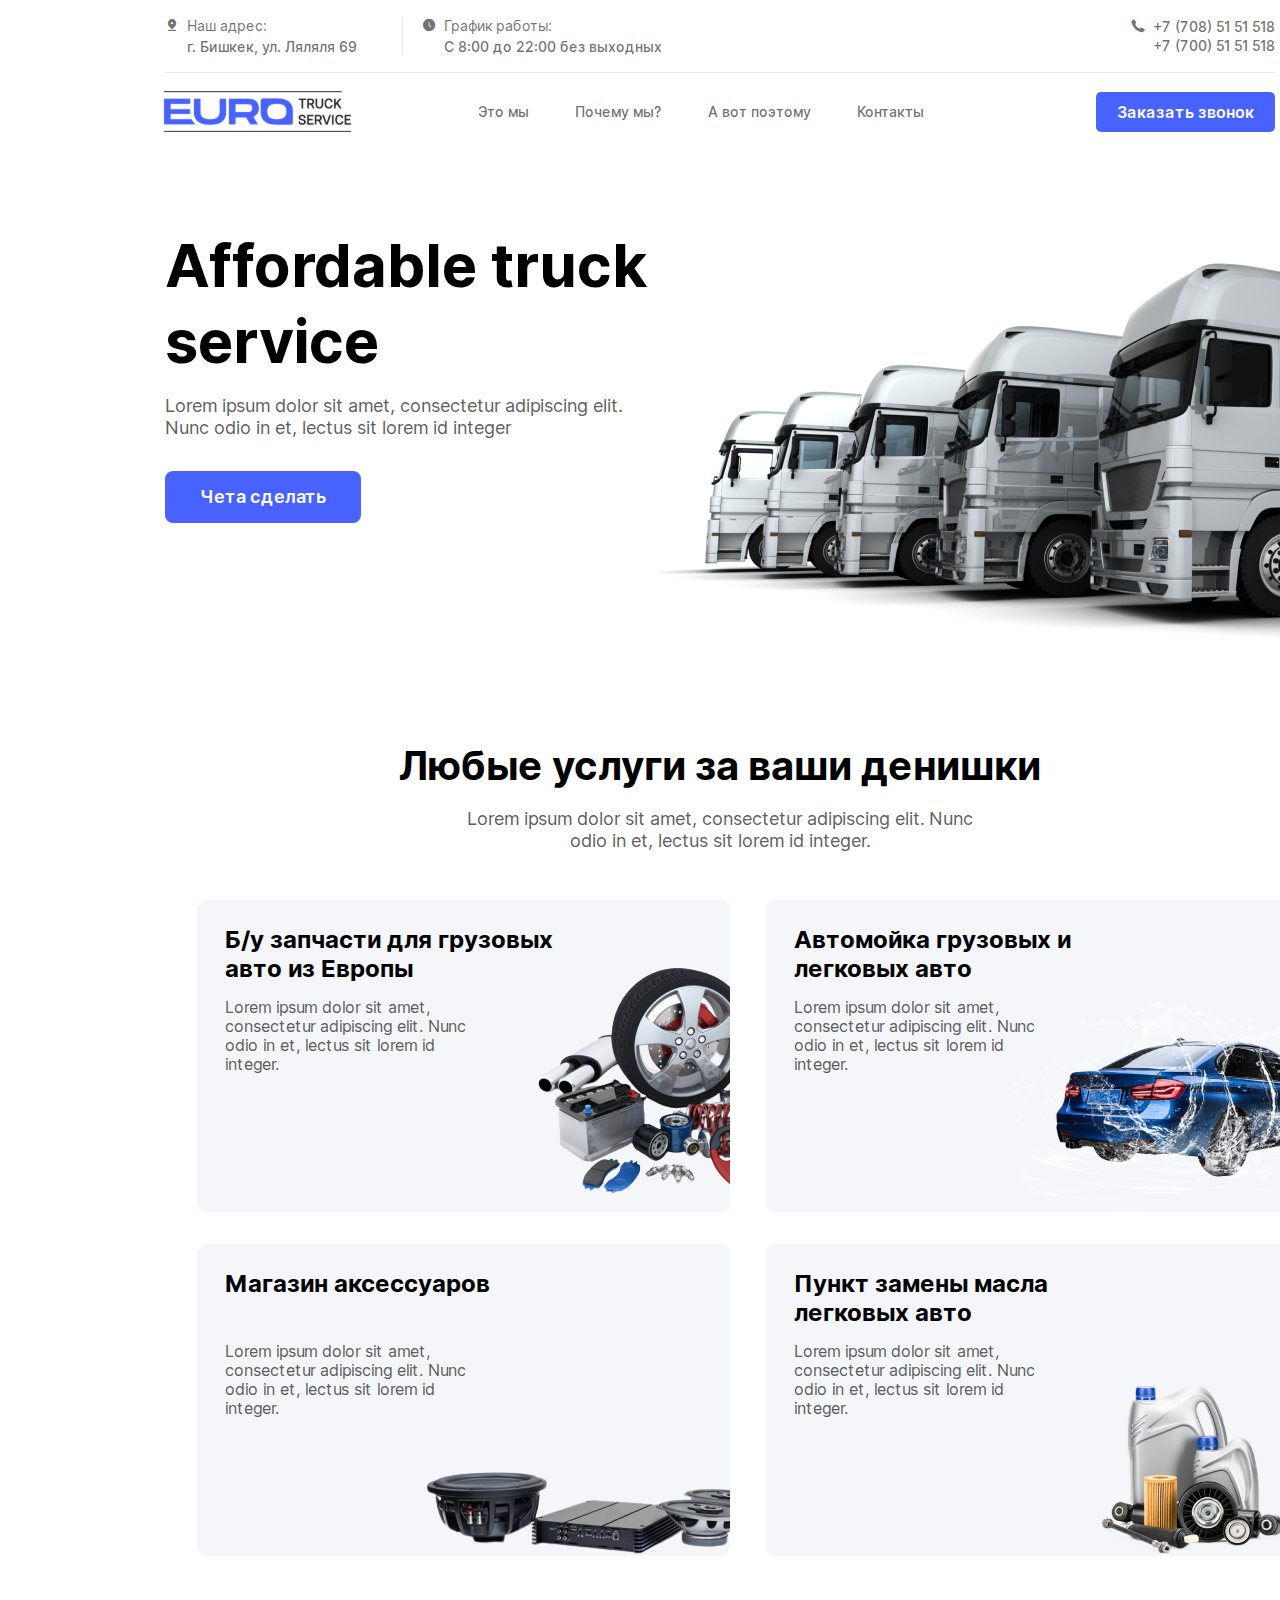
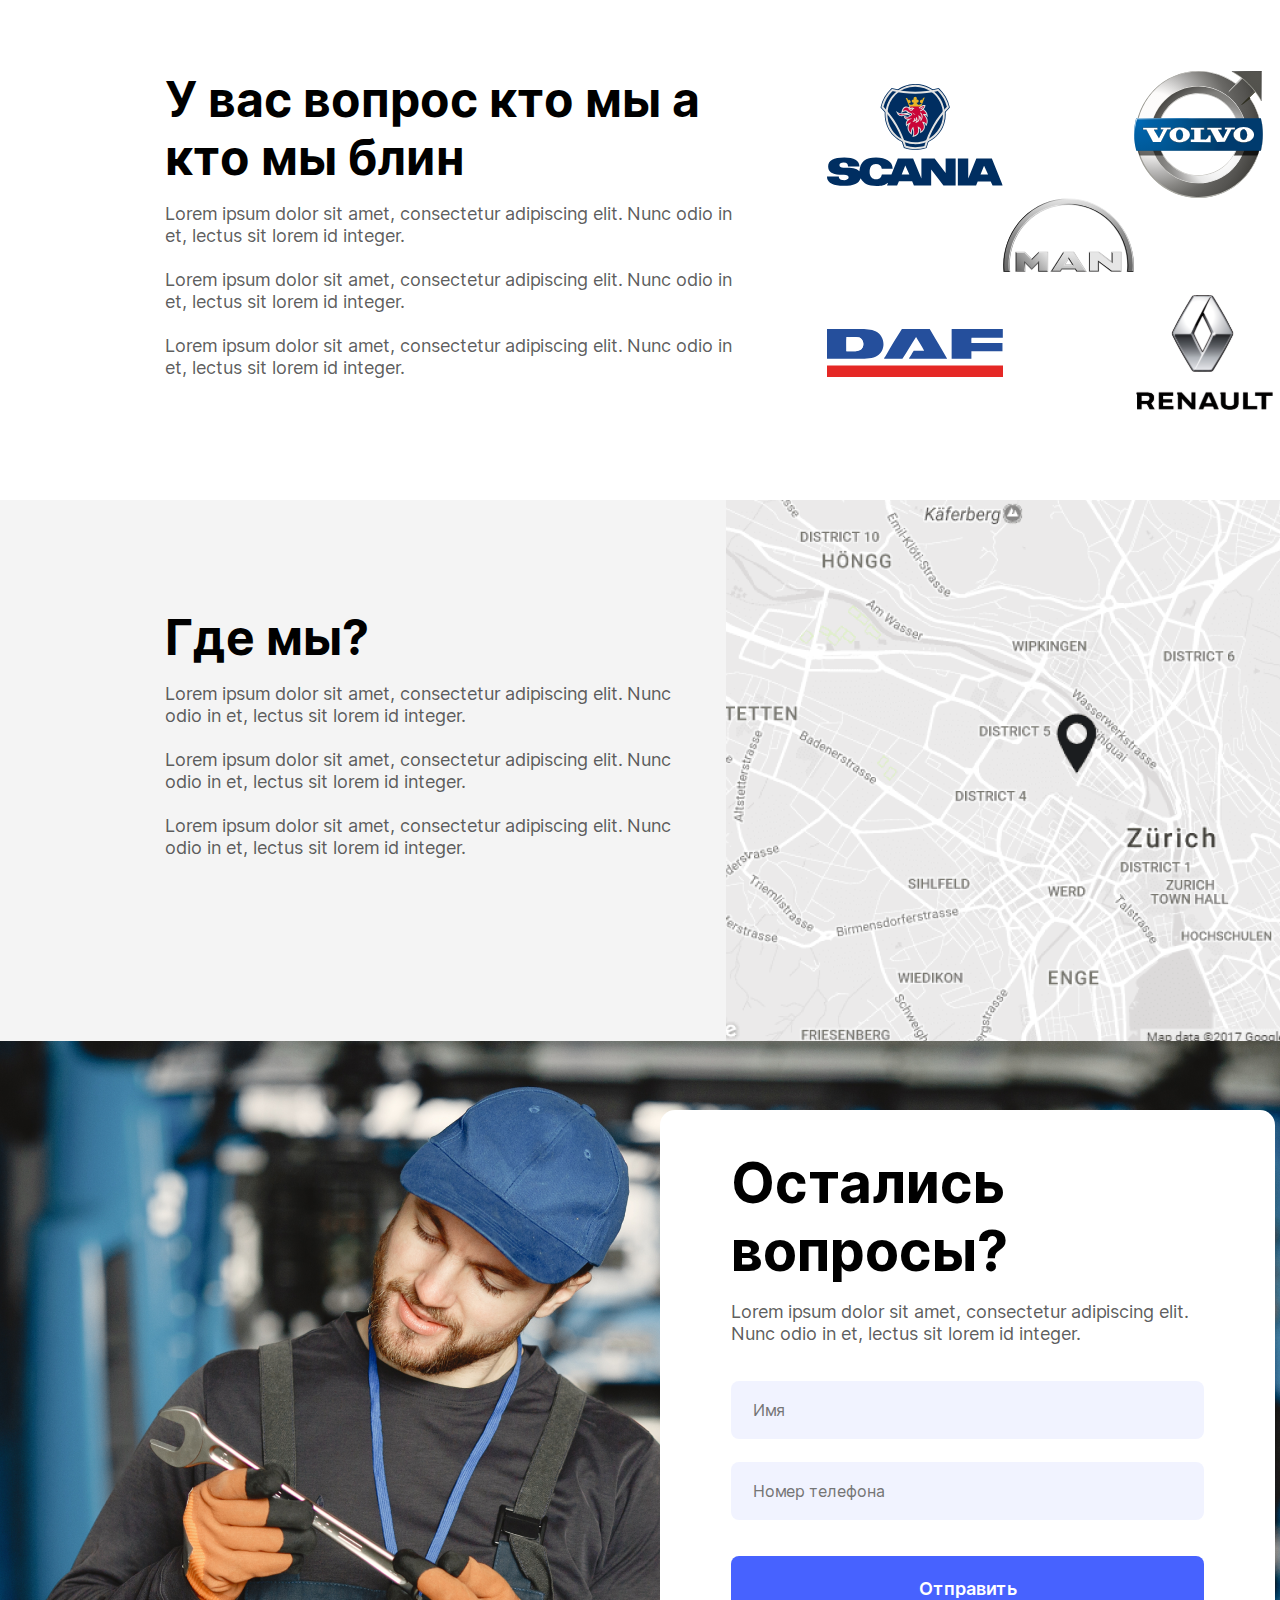
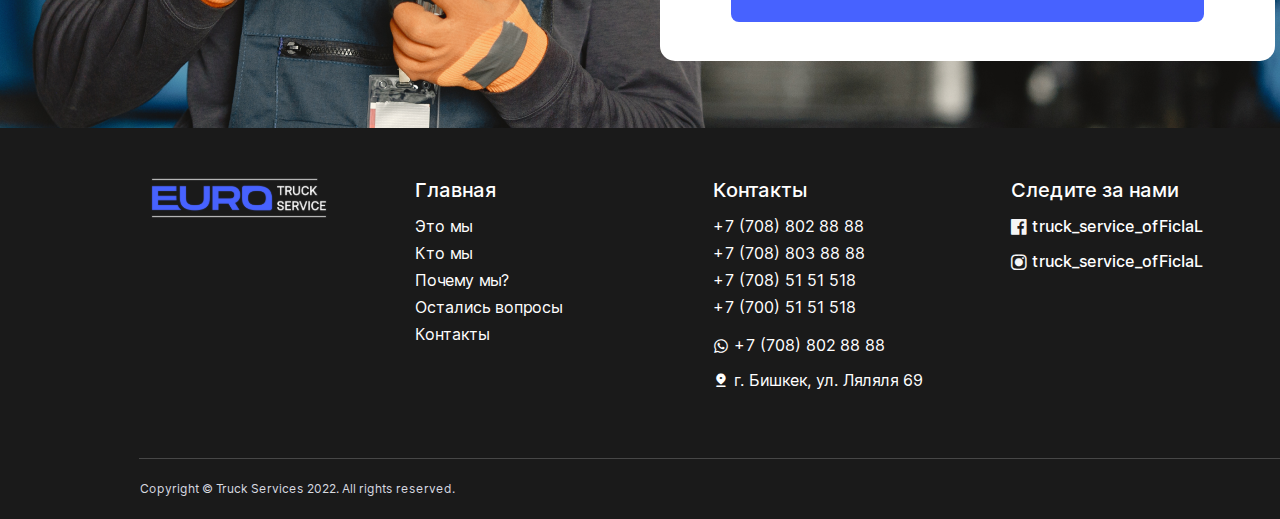
==== commit 2ca43b61: "footer" ====
--- a/Truck Service Landing Page Design/index.html
+++ b/Truck Service Landing Page Design/index.html
@@ -165,6 +165,60 @@
           <button class="inter-18-600-button button send-button">Отправить</button>
         </div>
       </div>
+      <div class="flex footer">
+        <div class="flex footer-info">
+          <img src="img/truck-logo-white.svg" alt="Truck logo">
+          <div class="flex footer-col-box">
+            <div class="flex footer-cols">
+              <a class="inter-20-500-footer-header">Главная</a>
+              <div class="flex footer-cols-content">
+                <a class="inter-16-400-footer">Это мы</a>
+                <a class="inter-16-400-footer">Кто мы</a>
+                <a class="inter-16-400-footer">Почему мы?</a>
+                <a class="inter-16-400-footer">Остались вопросы</a>
+                <a class="inter-16-400-footer">Контакты</a>
+              </div> 
+            </div>
+            <div class="flex info-center-col">
+              <div class="flex footer-cols">
+                <a class="inter-20-500-footer-header">Контакты</a>
+                <div class="flex footer-cols-content">
+                  <span class="inter-16-400-footer">+7 (708) 802 88 88</span>
+                  <span class="inter-16-400-footer">+7 (708) 803 88 88</span>
+                  <span class="inter-16-400-footer">+7 (708) 51 51 518</span>
+                  <span class="inter-16-400-footer">+7 (700) 51 51 518</span>
+                </div> 
+              </div>
+              <div class="flex col-bottom">
+                <div class="flex contact-row">
+                  <i class="icon-Whatsapp"></i>
+                  <span class="inter-16-400-footer">+7 (708) 802 88 88</span>
+                </div>
+                <div class="flex contact-row">
+                  <i class="icon-location inter-16-400-footer"></i>
+                  <span class="inter-16-400-footer">г. Бишкек, ул. Ляляля 69</span>
+                </div>
+              </div>
+            </div>
+            <div class="flex footer-cols">
+              <a class="inter-20-500-footer-header">Следите за нами</a>
+              <div class="flex col-bottom">
+                <div class="flex contact-row">
+                  <i class="icon-Facebook"></i>
+                  <span class="inter-16-500-footer">truck_service_ofFicIaL</span>
+                </div>
+                <div class="flex contact-row">
+                  <i class="icon-Instagram"></i>
+                  <span class="inter-16-500-footer">truck_service_ofFicIaL</span>
+                </div>
+              </div>
+            </div>
+          </div>
+        </div>
+        <div class="flex footer-copyright">
+          <span class="inter-12-400-copyright">Copyright © Truck Services 2022. All rights reserved.</span>
+        </div>
+      </div>
 
   </body> 
 </html>--- a/Truck Service Landing Page Design/css/styles.css
+++ b/Truck Service Landing Page Design/css/styles.css
@@ -10,6 +10,7 @@
 html {
   box-sizing: border-box;
   width: 1440px;
+  align-items: center;
 }
 
 body {
@@ -349,11 +350,74 @@
   border-radius: 8px;
 }
 
+/* footer */
+
+.footer {
+  flex-direction: column;
+  align-items: center;
+  width: 1440px;
+  height: 391px;
+  background-color: var(--bg-footer-color);
+  margin-left: -165px;
+}
+
+.footer-info {
+  height: 213px;
+  column-gap: 76px;
+  align-items: start;
+  padding: 50px 0 67px 0;
+  border-bottom: 0.7px solid #474747;
+}
+
+.footer-col-box {
+  width: 887px;
+  height: 213px;
+  column-gap: 13px;
+}
+
+.footer-cols {
+  flex-direction: column;
+  width: 285px;
+  row-gap: 15px;
+}
+
+.info-center-col {
+  flex-direction: column;
+  row-gap: 19px;
+}
+
+.footer-cols-content {
+  flex-direction: column;
+  row-gap: 8px;
+}
+
+.col-bottom {
+  justify-content: left;
+  flex-direction: column;
+  row-gap: 16px;
+  align-items: flex-start;
+}
+
+.contact-row {
+  flex-direction: row;
+  justify-content:space-between;
+  align-items:center;
+  column-gap: 5px;
+}
+
+.footer-copyright {
+  flex-direction: row;
+  height: 61px;
+  width: 1160px;
+  padding: 18px 0 18px 0;
+  align-items:center;
+}
+
 /* icons */
 
 [class^="icon-"], [class*=" icon-"] {
 
-  font-family: 'icomoon' !important;
+  font-family: 'IconFont' !important;
   speak: never;
   font-style: normal;
   font-weight: normal;
@@ -366,29 +430,29 @@
 }
 
 .icon-Whatsapp:before {
+  content: "\e905";
+  color: #fff;
+}
+
+.icon-clock:before {
+  content: "\e904";
+}
+
+.icon-phone:before {
+  content: "\e903";
+}
+
+.icon-Facebook:before {
+  content: "\e902";
+  color: #f5f5f6;
+}
+
+.icon-location:before {
+  content: "\e901";
+}
+
+.icon-Instagram:before {
   content: "\e900";
-  color: #fff;
-}
-
-.icon-clock:before {
-  content: "\e901";
-}
-
-.icon-phone:before {
-  content: "\e902";
-}
-
-.icon-Facebook:before {
-  content: "\e903";
-  color: #f5f5f6;
-}
-
-.icon-location:before {
-  content: "\e904";
-}
-
-.icon-Instagram:before {
-  content: "\e905";
   color: #f5f5f6;
 }
 
@@ -420,6 +484,15 @@
   line-height: 19px;
 }
 
+.inter-16-500-footer{
+  font-family: Inter;
+  font-style: normal;
+  font-weight: 500;
+  font-size: 16px;
+  line-height: 19px;
+  color: #ffffff;
+}
+
 .inter-16-600-button{
   font-family: Inter;
   font-style: normal;
@@ -479,7 +552,7 @@
   line-height: 29px;
 }
 
-.inter-16-400-card{
+.inter-16-400-card {
   font-family: Inter;
   font-style: normal;
   font-weight: normal;
@@ -488,6 +561,15 @@
   color: rgba(51, 51, 51, 0.8);
 }
 
+.inter-16-400-footer {
+  font-family: Inter;
+  font-style: normal;
+  font-weight: normal;
+  font-size: 16px;
+  line-height: 19px;
+  color: #ffffff;
+}
+
 .inter-48-bold{
   font-family: Inter;
   font-style: normal;
@@ -510,13 +592,15 @@
   font-weight: 500;
   font-size: 20px;
   line-height: 24px;
+  color: #ffffff;
 }
 
 .inter-12-400-copyright{
   font-family: Inter;
   font-style: normal;
   font-weight: 400;
-  font-size: 112px;
+  font-size: 12px;
   line-height: 24px;
-}
-
+  color: #d9dbe1;
+}
+
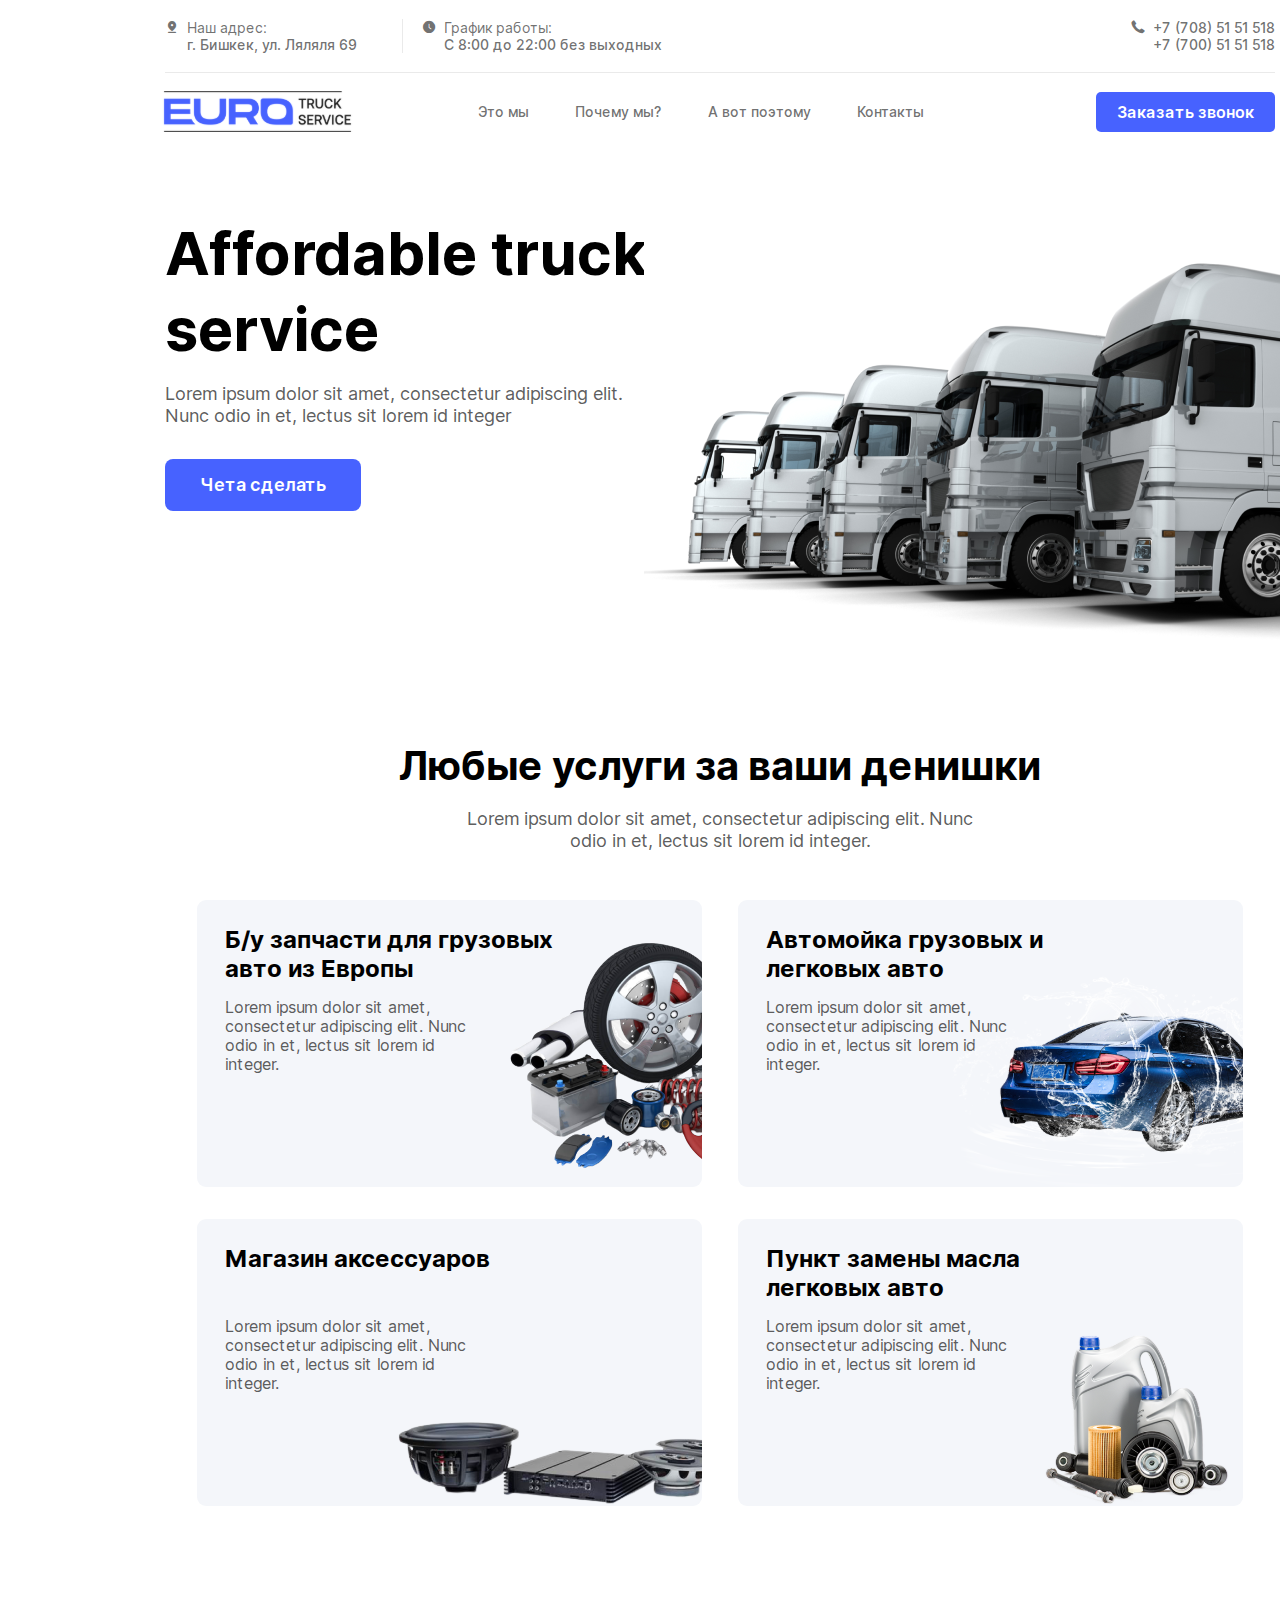
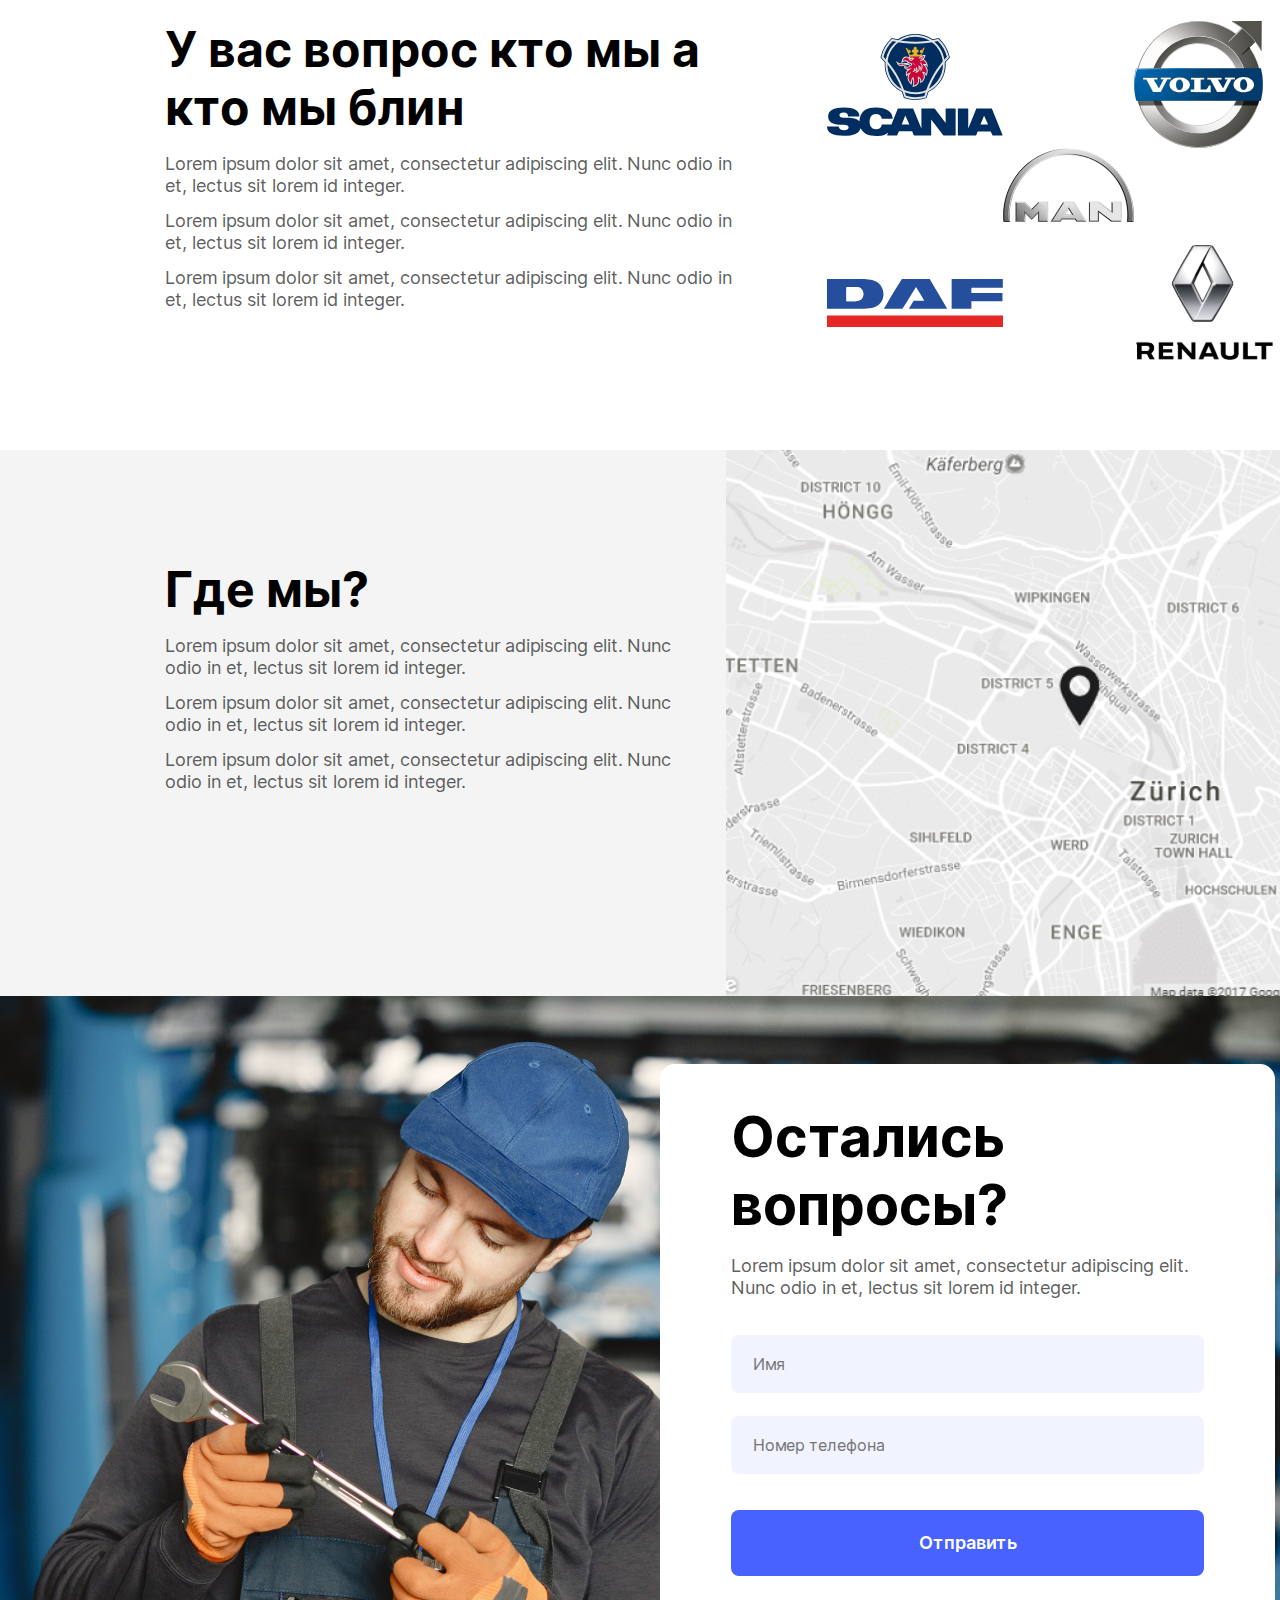
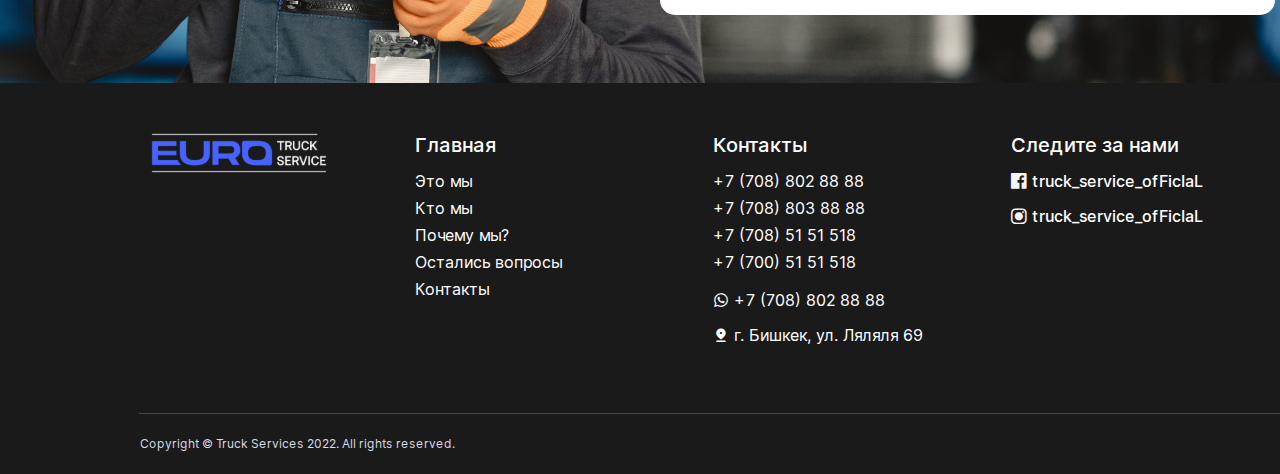
==== commit 4e481dda: "fix style" ====
--- a/Truck Service Landing Page Design/index.html
+++ b/Truck Service Landing Page Design/index.html
@@ -1,136 +1,109 @@
 <!DOCTYPE html>
 <html lang="en">
   <head>
-    <meta charset=utf-8>
+    <meta charset="utf-8">
     <title>title</title>
     <link rel="stylesheet" href="css/styles.css">
     <link rel="stylesheet" href="css/font.css">
   </head>
   <body>
-    <!--header-->
     <header class="flex header">
-      <!--header-top-->
       <div class="flex header-top">
-        <!--left-part-->
         <div class="flex header-top-left-part">
-          <!--left-col-->
           <div class="flex header-left-col">
-            <div class="flex header-upper">
-              <i class="icon-location inter-14-400-info"></i>
+            <i class="icon-location inter-14-400-info"></i>
+            <div class="flex header-info">
               <span class="inter-14-400-info">Наш адрес:</span>
-            </div>
-            <div class="flex header-down">
               <span class="inter-14-500-info">г. Бишкек, ул. Ляляля 69</span>
             </div>
           </div>
-          <!--cetnter-col-->
           <div class="flex header-center-col">
-            <div class="flex header-upper">
-              <i class="icon-clock inter-14-400-info"></i>
+            <i class="icon-clock inter-14-400-info"></i>
+            <div class="flex header-info">
               <span class="inter-14-400-info">График работы:</span>
-            </div>
-            <div class="flex header-down">
               <span class="inter-14-500-info">С 8:00 до 22:00 без выходных</span>
             </div>
           </div>
         </div>
-        <!--right-part-->
-        <div class="flex header-right-col">
-          <div class="flex header-upper">
-            <i class="icon-phone inter-14-400-info"></i>
+        <div class="flex header-right-part">
+          <i class="icon-phone inter-14-400-info"></i>
+          <div class="flex header-info">
             <span class="inter-14-500-info">+7 (708) 51 51 518</span>
-          </div>
-          <div class="flex header-down">
             <span class="inter-14-500-info">+7 (700) 51 51 518</span>
           </div>
         </div>
       </div>
-      <!--header-bottom-->
       <div class="flex header-bottom">
-        <!--left-part-->
-        <div class="flex header-bottom-left-part">
+        <div class="flex header-bottom-menu">
           <img src="img/truck-logo.svg" alt="Truck logo">
-          <!--top-menu-->
           <div class="flex menu">
-            <a class="inter-14-500-info">Это мы</a>
-            <a class="inter-14-500-info">Почему мы?</a>
-            <a class="inter-14-500-info">А вот поэтому</a>
-            <a class="inter-14-500-info">Контакты</a>
+            <a href="" class="inter-14-500-info menu-link">Это мы</a>
+            <a href="" class="inter-14-500-info menu-link">Почему мы?</a>
+            <a href="" class="inter-14-500-info menu-link">А вот поэтому</a>
+            <a href="" class="inter-14-500-info menu-link">Контакты</a>
           </div>
         </div>
-        <!--right-part-->
-        <div class="flex header-bottom-right-part">
+        <div class="flex header-button">
           <button class="button menu-button inter-16-600-button">Заказать звонок</button>
         </div>
       </div>
     </header> 
-    <!--preview-->
     <div class="flex preview">
-      <!--info-box-->
-      <div class="flex info-box">
-        <h1 class="info-box-header inter-60-bold">Affordable truck service</h1>
-        <span class="inter-18-400 text-content">Lorem ipsum dolor sit amet, consectetur adipiscing elit. Nunc odio in et, lectus sit lorem id integer</span>
-        <button class="preview-button button inter-18-600-button">Чета сделать</button>
+      <div class="flex preview-box">
+        <div class="flex preview-box-info">
+          <h1 class="preview-info-header inter-60-bold">Affordable truck service</h1>
+          <span class="inter-18-400 preview-info-text">Lorem ipsum dolor sit amet, consectetur adipiscing elit. Nunc odio in et, lectus sit lorem id integer</span>
+        </div>
+        <button class="preview-button button inter-18-600-button">Чета сделать</button> 
       </div>
       <img src="img/truck-background.png" alt="img truck" class="preview-img">
     </div>
-    </div>
-    <!--card-box-->
-    <div class="flex card-box">
-      <!--card-box-info-->
-      <div class="flex card-info">
-        <h2 class="header-card inter-40-bold">Любые услуги за ваши денишки</h2>
-        <span class="inter-18-400 card-text">Lorem ipsum dolor sit amet, consectetur adipiscing elit. Nunc odio in et, lectus sit lorem id integer.</span>
+    <div class="flex service">
+      <div class="flex service-info">
+        <h2 class="service-info-header inter-40-bold">Любые услуги за ваши денишки</h2>
+        <span class="inter-18-400 service-info-text">Lorem ipsum dolor sit amet, consectetur adipiscing elit. Nunc odio in et, lectus sit lorem id integer.</span>
       </div>
-      <!--card-part-->
-      <div class="card-part">
-        <!--card1-->
+      <div class="service-card">
         <div class="flex card-item">
-          <div class="flex card-content">
-            <h3 class="inter-24-bold-card-header header-card-content">Б/у запчасти для грузовых авто из Европы</h3>
-            <span class="inter-16-400-card text-card-content">Lorem ipsum dolor sit amet, consectetur adipiscing elit. Nunc odio in et, lectus sit lorem id integer.</span>
+          <div class="flex card-info">
+            <h3 class="inter-24-bold-card-header card-info-header">Б/у запчасти для грузовых авто из Европы</h3>
+            <span class="inter-16-400-card card-info-text">Lorem ipsum dolor sit amet, consectetur adipiscing elit. Nunc odio in et, lectus sit lorem id integer.</span>
           </div>
           <img src="img/card1.png" class="card-img" alt="card1">
         </div>
-        <!--card2-->
         <div class="flex card-item">
-          <div class="flex card-content">
-            <h3 class="inter-24-bold-card-header header-card-content">Автомойка грузовых и легковых авто</h3>
-            <span class="inter-16-400-card text-card-content">Lorem ipsum dolor sit amet, consectetur adipiscing elit. Nunc odio in et, lectus sit lorem id integer.</span>
+          <div class="flex card-info">
+            <h3 class="inter-24-bold-card-header card-info-header">Автомойка грузовых и легковых авто</h3>
+            <span class="inter-16-400-card card-info-text">Lorem ipsum dolor sit amet, consectetur adipiscing elit. Nunc odio in et, lectus sit lorem id integer.</span>
           </div>
           <img src="img/card2.svg" class="card-img" alt="card2">
         </div>
-        <!--card3-->
         <div class="flex card-item">
-          <div class="flex card-content">
-            <h3 class="inter-24-bold-card-header header-card-content">Магазин аксессуаров</h3>
-            <span class="inter-16-400-card text-card-content">Lorem ipsum dolor sit amet, consectetur adipiscing elit. Nunc odio in et, lectus sit lorem id integer.</span>
+          <div class="flex card-info">
+            <h3 class="inter-24-bold-card-header card-info-header">Магазин аксессуаров</h3>
+            <span class="inter-16-400-card card-info-text">Lorem ipsum dolor sit amet, consectetur adipiscing elit. Nunc odio in et, lectus sit lorem id integer.</span>
           </div>
           <img src="img/card3.png" class="card-img" alt="card3">
         </div>
-        <!--card4-->
         <div class="flex card-item">
-          <div class="flex card-content">
-            <h3 class="inter-24-bold-card-header header-card-content">Пункт замены масла легковых авто</h3>
-            <span class="inter-16-400-card text-card-content">Lorem ipsum dolor sit amet, consectetur adipiscing elit. Nunc odio in et, lectus sit lorem id integer.</span>
+          <div class="flex card-info">
+            <h3 class="inter-24-bold-card-header card-info-header">Пункт замены масла легковых авто</h3>
+            <span class="inter-16-400-card card-info-text">Lorem ipsum dolor sit amet, consectetur adipiscing elit. Nunc odio in et, lectus sit lorem id integer.</span>
           </div>
           <img src="img/card4.svg" class="card-img" alt="card4">
         </div>
       </div>
     </div>
-    <!--logo-box-->
-    <div class="flex logo-box">
-      <!--info-part-->
-      <div class="flex logo-box-info-part">
-        <h2 class="inter-48-bold logo-box-text-header">У вас вопрос кто мы а кто мы блин</h2>
-        <div class="flex logo-box-text">
+    <div class="flex logo">
+      <div class="flex logo-info">
+        <h2 class="inter-48-bold logo-info-header">У вас вопрос кто мы а кто мы блин</h2>
+        <div class="flex logo-info-text">
           <span class="inter-18-400">Lorem ipsum dolor sit amet, consectetur adipiscing elit. Nunc odio in et, lectus sit lorem id integer.</span>
           <span class="inter-18-400">Lorem ipsum dolor sit amet, consectetur adipiscing elit. Nunc odio in et, lectus sit lorem id integer.</span>
           <span class="inter-18-400">Lorem ipsum dolor sit amet, consectetur adipiscing elit. Nunc odio in et, lectus sit lorem id integer.</span>
         </div>
       </div>
-      <!--logo-part-->
-      <div class="logo-box-logo-part">
+      <div class="logo-grid">
         <img src="img/Scania Logo.svg" class="scania" alt="Scania-Logo">
         <img src="img/Volvo Logo.svg" class="volvo" alt="Volvo-Logo">
         <img src="img/MAN Logo.svg" class="man" alt="Volvo-Logo">
@@ -138,31 +111,28 @@
         <img src="img/Renault Logo.svg" class="reno" alt="Renaut-Logo">
       </div>
     </div>
-    <!--map-box-->
-    <div class="flex map-box">
-       <!--info-part-->
-       <div class="flex map-box-info-part">
-         <h2 class="inter-48-bold map-box-text-header">Где мы?</h2>
-         <div class="flex map-box-text">
+    <div class="flex map">
+       <div class="flex map-info">
+         <h2 class="inter-48-bold map-info-header">Где мы?</h2>
+         <div class="flex map-info-text">
            <span class="inter-18-400">Lorem ipsum dolor sit amet, consectetur adipiscing elit. Nunc odio in et, lectus sit lorem id integer.</span>
            <span class="inter-18-400">Lorem ipsum dolor sit amet, consectetur adipiscing elit. Nunc odio in et, lectus sit lorem id integer.</span>
            <span class="inter-18-400">Lorem ipsum dolor sit amet, consectetur adipiscing elit. Nunc odio in et, lectus sit lorem id integer.</span>
           </div>
         </div>
-        <!--map-part-->
-        <img src="img/map.png" alt="map">
+        <img src="img/map.png" alt="map" class="img">
       </div>
       <div class="flex question">
-        <div class="flex question-block">
-          <div class="flex question-block-info">
-            <h2 class="question-info-header inter-56-bold">Остались вопросы?</h2>
-            <span class="question-info-text inter-18-400">Lorem ipsum dolor sit amet, consectetur adipiscing elit. Nunc odio in et, lectus sit lorem id integer.</span>
+        <div class="flex question-window">
+          <div class="flex window-info">
+            <h2 class="window-info-header inter-56-bold">Остались вопросы?</h2>
+            <span class="window-info-text inter-18-400">Lorem ipsum dolor sit amet, consectetur adipiscing elit. Nunc odio in et, lectus sit lorem id integer.</span>
           </div>
-          <div class="flex input-block">
+          <div class="flex window-input">
             <input type="text" class="input-item inter-16-400-card" placeholder="Имя">
             <input type="text" class="input-item inter-16-400-card" placeholder="Номер телефона">
           </div>
-          <button class="inter-18-600-button button send-button">Отправить</button>
+          <button class="inter-18-600-button button question-button">Отправить</button>
         </div>
       </div>
       <div class="flex footer">
@@ -170,19 +140,19 @@
           <img src="img/truck-logo-white.svg" alt="Truck logo">
           <div class="flex footer-col-box">
             <div class="flex footer-cols">
-              <a class="inter-20-500-footer-header">Главная</a>
-              <div class="flex footer-cols-content">
-                <a class="inter-16-400-footer">Это мы</a>
-                <a class="inter-16-400-footer">Кто мы</a>
-                <a class="inter-16-400-footer">Почему мы?</a>
-                <a class="inter-16-400-footer">Остались вопросы</a>
-                <a class="inter-16-400-footer">Контакты</a>
+              <a href="" class="inter-20-500-footer-header menu-link">Главная</a>
+              <div class="flex footer-cols-text">
+                <a href="" class="inter-16-400-footer menu-link">Это мы</a>
+                <a href="" class="inter-16-400-footer menu-link">Кто мы</a>
+                <a href="" class="inter-16-400-footer menu-link">Почему мы?</a>
+                <a href="" class="inter-16-400-footer menu-link">Остались вопросы</a>
+                <a href="" class="inter-16-400-footer menu-link">Контакты</a>
               </div> 
             </div>
             <div class="flex info-center-col">
               <div class="flex footer-cols">
                 <a class="inter-20-500-footer-header">Контакты</a>
-                <div class="flex footer-cols-content">
+                <div class="flex footer-cols-text">
                   <span class="inter-16-400-footer">+7 (708) 802 88 88</span>
                   <span class="inter-16-400-footer">+7 (708) 803 88 88</span>
                   <span class="inter-16-400-footer">+7 (708) 51 51 518</span>
@@ -219,6 +189,5 @@
           <span class="inter-12-400-copyright">Copyright © Truck Services 2022. All rights reserved.</span>
         </div>
       </div>
-
   </body> 
 </html>--- a/Truck Service Landing Page Design/css/styles.css
+++ b/Truck Service Landing Page Design/css/styles.css
@@ -1,21 +1,20 @@
 :root {
-  --white-color: #ffffff;
   --bg-gray-color: #f4f4f4;
-  --card-gray-color: #f4f6fa;
   --bg-footer-color: #1a1a1a;
   --button-color: #4762ff;
-
+  --card-gray-color: #f4f6fa;
+  --white-color: #fff;
 }
 
 html {
+  align-items: center;
   box-sizing: border-box;
   width: 1440px;
-  align-items: center;
 }
 
 body {
+  background-color: var(--white-color);
   margin: 0 165px;
-  background-color: var(--white-color);
 }
 
 .flex {
@@ -29,10 +28,10 @@
 }
 .header-top {
   align-items: center;
+  border-bottom: 1px solid rgba(51, 51, 51, 0.1);
   height: 72px;
+  justify-content: space-between;
   width: 100%;
-  justify-content: space-between;
-  border-bottom: 1px solid rgba(51, 51, 51, 0.1);
 }
 
 .header-top-left-part {
@@ -40,204 +39,211 @@
 }
 
 .header-left-col {
-  flex-direction: column;
+  column-gap: 8px;
   row-gap: 4px;
 }
 
 .header-center-col {
-  flex-direction: column;
+  border-left: 1px solid rgba(51, 51, 51, 0.1);
+  column-gap: 8px;
+  padding-left: 19px;
   row-gap: 4px;
-  padding-left: 19px;
-  border-left: 1px solid rgba(51, 51, 51, 0.1);
-}
-
-.header-right-col {
-  flex-direction: column;
-  row-gap: 2px;
-}
-
-.header-upper {
+}
+
+.header-right-part {
   column-gap: 8px;
+  row-gap: 4px;
+}
+
+.header-info {
+  column-gap: 8px;
+  flex-direction: column;
   margin: 0;
-  align-items: center;
-}
-
-.header-down {
-  margin-left: 22px;
 }
 
 .header-bottom {
+  align-items: center;
+  height: 77px;
   justify-content: space-between;
   width: 100%;
-  height: 77px;
-}
-
-.header-bottom-left-part {
+}
+
+.header-bottom-menu{
+  align-items: center;
   column-gap: 117px;
-  align-items: center;
   margin-left: -11px;
 }
 
 .menu {
+  align-items: center;
+  column-gap: 46px;
   cursor: pointer;
-  align-items: center;
-  column-gap: 46px;
+}
+
+.menu-link {
+  text-decoration: none;
 }
 
 .button {
-  cursor: pointer;
   align-content: center;
   background-color: var(--button-color);
   border: none;
+  cursor: pointer;
 }
 
 .menu-button {
+  border-radius: 5px;
   height: 40px;
   width: 179px;
-  border-radius: 5px;
-}
-
-.header-bottom-right-part {
+}
+
+.header-button {
   align-items: center;
 }
 
 /*Preview*/
 
 .preview {
-  width: 100%;
   flex-direction: row;
   justify-content: space-between;
-}
-
-.info-box {
-  width: 540px;
+  width: 100%;
+}
+
+.preview-box {
+  align-items: flex-start;
+  flex-direction: column;
   height: 296px;
+  padding-top: 65px;
+  row-gap: 32px;
+}
+
+.preview-box-info {
+  flex-direction: column;
   flex-wrap: wrap;
-}
-
-.info-box-header {
-  margin-top: 77px;
-  margin-bottom: 16px;
-}
-
-.text-content {
+  row-gap: 16px;
+  width: 540px;  
+}
+
+.preview-info-header {
+  margin: 0;
+}
+
+.preview-info-text {
+  height: 44px;
   width: 496px;
-  height: 44px;
-  margin-bottom: 32px;
 }
 
 .preview-button {
+  border-radius: 8px;
+  height: 52px;
   width: 196px;
-  height: 52px;
-  border-radius: 8px;
 }
 
 .preview-img {
-  margin-top: 34px;
+  margin: 34px -165px 0 -165px;
 }
 
 /* card-box */
 
-.card-box {
+.service {
   align-items: center;
   flex-wrap: wrap;
   width: 100%;
 }
 
-.card-info {
+.service-info {
+  align-items: center;
   flex-direction: row;
   flex-wrap: wrap;
-  align-items: center;
-  row-gap: 18px;
   justify-content: center;
   margin-top: 29px;
+  row-gap: 18px;  
   }
   
-.header-card {
+.service-info-header {
+  height: 48px;
+  margin-bottom: 0;
+  margin-top: 0;
   text-align: center;
   width: 648px;
-  height: 48px;
-  margin-top: 0;
-  margin-bottom: 0;
-}
-
-.card-text {
+}
+
+.service-info-text {
+  height: 44px;
   width: 540px;
-  height: 44px;
   text-align: center;
 }
 
-.card-part {
+.service-card {
+  column-gap: 36px;
   display: grid;
   grid-template-columns: repeat(2, 1fr);
-  column-gap: 36px;
+  margin: 48px 32px;
   row-gap: 32px;
-  margin: 48px 32px;
-  
 }
 
 .card-item {
-  position: relative;
-  width: 505px;
-  height: 287px;
-  padding: 25px 0 0 28px;
   background-color: var(--card-gray-color);
   border-radius: 9px;
-}
-
-.card-content {
-  flex-direction: column;
-}
-
-.header-card-content {
+  position: relative;
+  height: 262px;
+  padding: 25px 0 0 28px;
+  width: 477px;
+}
+
+.card-info {
+  flex-direction: column;
+}
+
+.card-info-header {
+  height: 58px;
   margin: 0;
   width: 366px;
-  height: 58px;
-}
-
-.text-card-content {
-  width: 253px;
+}
+
+.card-info-text {
   height: 76px;
   margin-top: 15px;
+  width: 253px;
 }
 
 .card-img {
+  bottom: 0;
   position: absolute;
   right: 0;
-  bottom: 0;
 }
 
 /* logo-box */
 
-.logo-box {
-  width: 100%;
-  padding: 67px 0;
+.logo {
   column-gap: 70px;
   justify-content: space-between;
-}
-
-.logo-box-info-part {
+  padding: 67px 0;
+  width: 100%;
+}
+
+.logo-info {
   flex-direction:column;
-  width: 576px;
   height: 290px;
   row-gap: 16px;
-}
-
-.logo-box-text-header {
+  width: 576px;
+}
+
+.logo-info-header {
   margin: 0;
 }
 
-.logo-box-text {
+.logo-info-text {
+  flex-direction: column;
+  row-gap: 13px;
   width: 100%;
-  flex-direction: column;
-  row-gap: 22px;
-}
-
-.logo-box-logo-part {
+}
+
+.logo-grid {
+  align-items: center;
   display: grid;
   grid-template-columns: repeat(3, auto);
   grid-template-rows: repeat(3, auto);
-  align-items: center;
 }
 
 .scania {
@@ -267,118 +273,123 @@
 
 /* map-box*/
 
-.map-box {
+.map {
+  align-items: center;
+  background-color: var(--bg-gray-color);
+  column-gap: 21px;
+  margin-left: -165px;
   width: 1440px;
-  column-gap: 21px;
-  align-items: center;
-  background-color: var(--bg-gray-color);
-  margin-left: -165px;
   }
   
-.map-box-info-part {
-  flex-direction: column;
+.map-info {
+  flex-direction: column;
+  padding: 96px 0 188px 165px;
   row-gap: 16px;
-  padding: 96px 0 188px 165px;
   }
   
-.map-box-text-header {
+.map-info-header {
+  height: 58px;
   margin: 0px;
   width: 506px;
-  height: 58px;
 }
   
-.map-box-text {
+.map-info-text {
+  flex-direction: column;
+  height: 158px;
+  row-gap: 13px;
   width: 540px;
-  height: 158px;
-  flex-direction: column;
-  row-gap: 22px;
 }
 
 /* question */
 
 .question {
-  width: 1440px;
+  align-items: center;
+  background-image: url(../img/background-img.png);
   height: 687px;
-  background-image: url(../img/background-img.png);
   justify-content: right;
   margin-left: -165px;
-  align-items: center;
-}
-
-.question-block {
-  flex-direction: column;
-  row-gap: 36px;
+  width: 1440px;
+}
+
+.question-window {
   background-color: var(--white-color);
   border-radius: 15px;
+  flex-direction: column;
   margin: 70px 165px 69px 664px;
   padding: 39px 71px;
-}
-
-.question-block-info {
+  row-gap: 36px;
+}
+
+.window-info {
   flex-direction: column;
   row-gap: 16px;
 }
 
-.question-info-header {
+.window-info-header {
   margin: 0;
 }
 
-.question-info-text {
+.window-info-text {
+  height: 44px;
   width: 467px;
-  height: 44px;
-}
-
-.input-block {
+}
+
+.window-input {
   flex-direction: column;
   row-gap: 23px;
 }
 
 .input-item {
-  width: 469px;
-  height: 56px;
   background-color: rgba(71, 98, 255, 0.08);
   border: none;
   border-radius: 8px;
+  height: 56px;
+  width: 469px;
 }
 
 .input-item::placeholder {
   padding-left: 20px;
 }
 
-.send-button {
+.question-button {
+  border-radius: 8px;
   height: 66px;
-  border-radius: 8px;
+}
+
+.img {
+  object-fit:cover;
+  width:100%;
 }
 
 /* footer */
 
 .footer {
-  flex-direction: column;
-  align-items: center;
+  align-items: center;
+  background-color: var(--bg-footer-color);
+  flex-direction: column;
+  height: 391px;
+  margin-left: -165px;
   width: 1440px;
-  height: 391px;
-  background-color: var(--bg-footer-color);
-  margin-left: -165px;
 }
 
 .footer-info {
+  align-items: start;
+  border-bottom: 0.7px solid #474747;
+  column-gap: 76px;
   height: 213px;
-  column-gap: 76px;
-  align-items: start;
   padding: 50px 0 67px 0;
-  border-bottom: 0.7px solid #474747;
 }
 
 .footer-col-box {
+  column-gap: 13px;
+  height: 213px;
   width: 887px;
-  height: 213px;
-  column-gap: 13px;
 }
 
 .footer-cols {
   flex-direction: column;
+  row-gap: 15px;
   width: 285px;
-  row-gap: 15px;
 }
 
 .info-center-col {
@@ -386,31 +397,31 @@
   row-gap: 19px;
 }
 
-.footer-cols-content {
+.footer-cols-text {
   flex-direction: column;
   row-gap: 8px;
 }
 
 .col-bottom {
+  align-items: flex-start;
+  flex-direction: column;
   justify-content: left;
-  flex-direction: column;
   row-gap: 16px;
-  align-items: flex-start;
 }
 
 .contact-row {
+  align-items:center;
+  column-gap: 5px;
   flex-direction: row;
   justify-content:space-between;
+}
+
+.footer-copyright {
   align-items:center;
-  column-gap: 5px;
-}
-
-.footer-copyright {
   flex-direction: row;
   height: 61px;
+  padding: 18px 0 18px 0;
   width: 1160px;
-  padding: 18px 0 18px 0;
-  align-items:center;
 }
 
 /* icons */
@@ -420,18 +431,18 @@
   font-family: 'IconFont' !important;
   speak: never;
   font-style: normal;
+  font-variant: normal;
   font-weight: normal;
-  font-variant: normal;
+  line-height: 1;
   text-transform: none;
-  line-height: 1;
-
+
+  -moz-osx-font-smoothing: grayscale;
   -webkit-font-smoothing: antialiased;
-  -moz-osx-font-smoothing: grayscale;
 }
 
 .icon-Whatsapp:before {
+  color: #fff;
   content: "\e905";
-  color: #fff;
 }
 
 .icon-clock:before {
@@ -443,8 +454,8 @@
 }
 
 .icon-Facebook:before {
+  color: #f5f5f6;
   content: "\e902";
-  color: #f5f5f6;
 }
 
 .icon-location:before {
@@ -452,155 +463,156 @@
 }
 
 .icon-Instagram:before {
+  color: #f5f5f6;
   content: "\e900";
-  color: #f5f5f6;
 }
 
 /* Typography */
 
 .inter-14-400-info {
-  font-family: Inter;
+  color: rgba(51, 51, 51, 0.7);
+  font-family: Inter;
+  font-size: 14px;
   font-style: normal;
   font-weight: 400;
+  line-height: 17px;
+  
+}
+
+.inter-14-500-info{
+  color: rgba(51, 51, 51, 0.7);
+  font-family: Inter;
   font-size: 14px;
+  font-style: normal;
+  font-weight: 500;
   line-height: 17px;
-  color: rgba(51, 51, 51, 0.7);
-}
-
-.inter-14-500-info{
-  font-family: Inter;
+}
+
+.inter-16-500-menu{
+  font-family: Inter;
+  font-size: 16px;
   font-style: normal;
   font-weight: 500;
-  font-size: 14px;
-  line-height: 17px;
-  color: rgba(51, 51, 51, 0.7);
-}
-
-.inter-16-500-menu{
-  font-family: Inter;
+  line-height: 19px;
+}
+
+.inter-16-500-footer{
+  color: #ffffff;
+  font-family: Inter;
+  font-size: 16px;
   font-style: normal;
   font-weight: 500;
+  line-height: 19px;
+}
+
+.inter-16-600-button{
+  color: var(--white-color);
+  font-family: Inter;
   font-size: 16px;
+  font-style: normal;
+  font-weight: 600;
+  line-height: 20px;
+}
+
+.inter-18-600-button{
+  color: var(--white-color);
+  font-family: Inter;
+  font-size: 18px;
+  font-style: normal;
+  font-weight: 600;
+  line-height: 30px;
+}
+
+.inter-18-600-button{
+  font-family: Inter;
+  font-size: 18px;
+  font-style: normal;
+  font-weight: 600;
+  line-height: 22px;
+}
+
+.inter-60-bold{
+  font-family: Inter;
+  font-size: 60px;
+  font-style: normal;
+  font-weight: bold;
+  line-height: 76px;
+}
+
+.inter-40-bold{
+  font-family: Inter;
+  font-size: 40px;
+  font-style: normal;
+  font-weight: bold;
+  line-height: 48px;
+}
+
+.inter-18-400{
+  color: rgba(51, 51, 51, 0.8);
+  font-family: Inter;
+  font-size: 18px;
+  font-style: normal;
+  font-weight: 400;
+  line-height: 22px;
+}
+
+.inter-24-bold-card-header{
+  font-family: Inter;
+  font-size: 24px;
+  font-style: normal;
+  font-weight: bold;
+  line-height: 29px;
+}
+
+.inter-16-400-card {
+  color: rgba(51, 51, 51, 0.8);
+  font-family: Inter;
+  font-size: 16px;
+  font-style: normal;
+  font-weight: normal;
   line-height: 19px;
 }
 
-.inter-16-500-footer{
+.inter-16-400-footer {
+  color: #ffffff;
+  font-family: Inter;
+  font-size: 16px;
+  font-style: normal;
+  font-weight: normal;
+  line-height: 19px;
+}
+
+.inter-48-bold{
+  font-family: Inter;
+  font-size: 48px;
+  font-style: normal;
+  font-weight: bold;
+  line-height: 58px;
+}
+
+.inter-56-bold{
+  font-family: Inter;
+  font-size: 56px;
+  font-style: normal;
+  font-weight: bold;
+  line-height: 68px;
+}
+
+.inter-20-500-footer-header{
+  color: #ffffff;
+  font-size: 20px;
   font-family: Inter;
   font-style: normal;
   font-weight: 500;
-  font-size: 16px;
-  line-height: 19px;
-  color: #ffffff;
-}
-
-.inter-16-600-button{
-  font-family: Inter;
-  font-style: normal;
-  font-weight: 600;
-  font-size: 16px;
-  line-height: 20px;
-  color: var(--white-color);
-}
-
-.inter-18-600-button{
-  font-family: Inter;
-  font-style: normal;
-  font-weight: 600;
-  font-size: 18px;
-  line-height: 30px;
-  color: var(--white-color);
-}
-
-.inter-18-600-button{
-  font-family: Inter;
-  font-style: normal;
-  font-weight: 600;
-  font-size: 18px;
-  line-height: 22px;
-}
-
-.inter-60-bold{
-  font-family: Inter;
-  font-style: normal;
-  font-weight: bold;
-  font-size: 60px;
-  line-height: 76px;
-}
-
-.inter-40-bold{
-  font-family: Inter;
-  font-style: normal;
-  font-weight: bold;
-  font-size: 40px;
-  line-height: 48px;
-}
-
-.inter-18-400{
-  font-family: Inter;
+  line-height: 24px;
+}
+
+.inter-12-400-copyright{
+  color: #d9dbe1;
+  font-family: Inter;
+  font-size: 12px;
   font-style: normal;
   font-weight: 400;
-  font-size: 18px;
-  line-height: 22px;
-  color: rgba(51, 51, 51, 0.8);
-}
-
-.inter-24-bold-card-header{
-  font-family: Inter;
-  font-style: normal;
-  font-weight: bold;
-  font-size: 24px;
-  line-height: 29px;
-}
-
-.inter-16-400-card {
-  font-family: Inter;
-  font-style: normal;
-  font-weight: normal;
-  font-size: 16px;
-  line-height: 19px;
-  color: rgba(51, 51, 51, 0.8);
-}
-
-.inter-16-400-footer {
-  font-family: Inter;
-  font-style: normal;
-  font-weight: normal;
-  font-size: 16px;
-  line-height: 19px;
-  color: #ffffff;
-}
-
-.inter-48-bold{
-  font-family: Inter;
-  font-style: normal;
-  font-weight: bold;
-  font-size: 48px;
-  line-height: 58px;
-}
-
-.inter-56-bold{
-  font-family: Inter;
-  font-style: normal;
-  font-weight: bold;
-  font-size: 56px;
-  line-height: 68px;
-}
-
-.inter-20-500-footer-header{
-  font-family: Inter;
-  font-style: normal;
-  font-weight: 500;
-  font-size: 20px;
   line-height: 24px;
-  color: #ffffff;
-}
-
-.inter-12-400-copyright{
-  font-family: Inter;
-  font-style: normal;
-  font-weight: 400;
-  font-size: 12px;
-  line-height: 24px;
-  color: #d9dbe1;
-}
-
+}
+
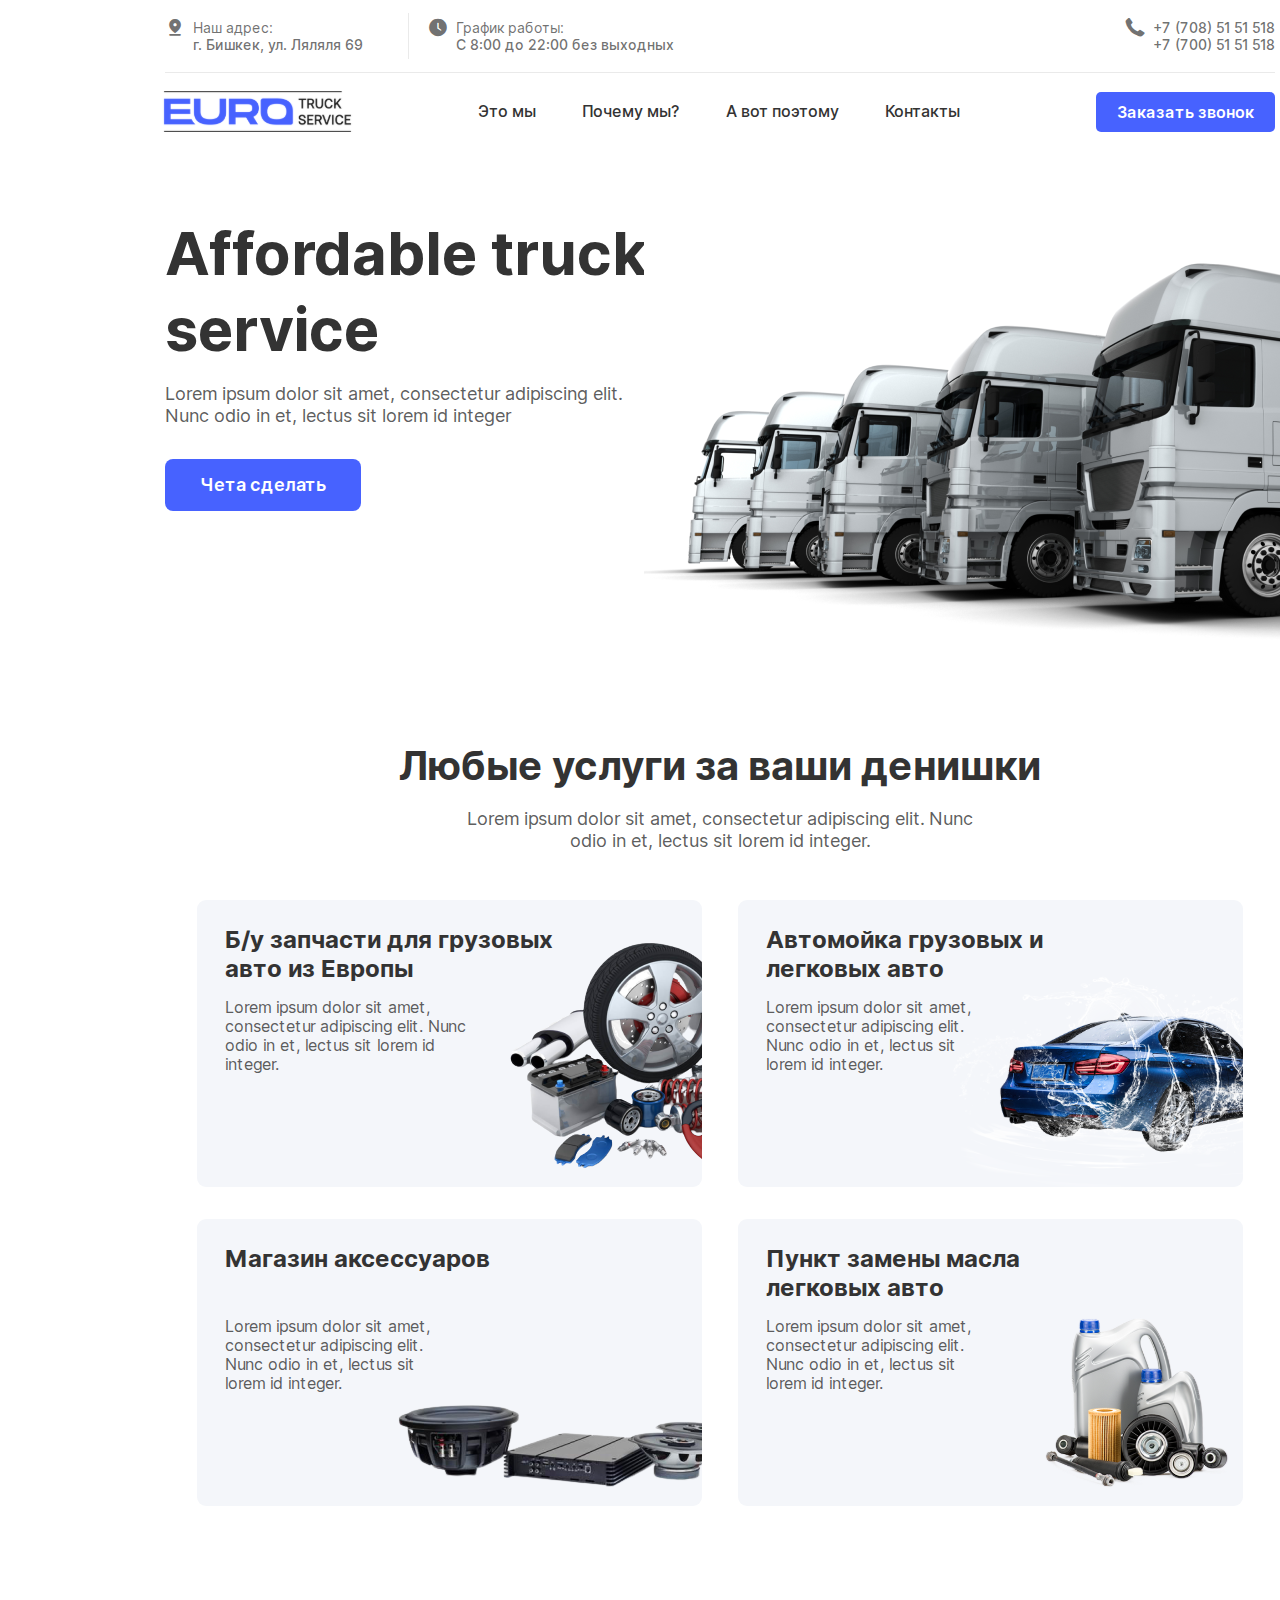
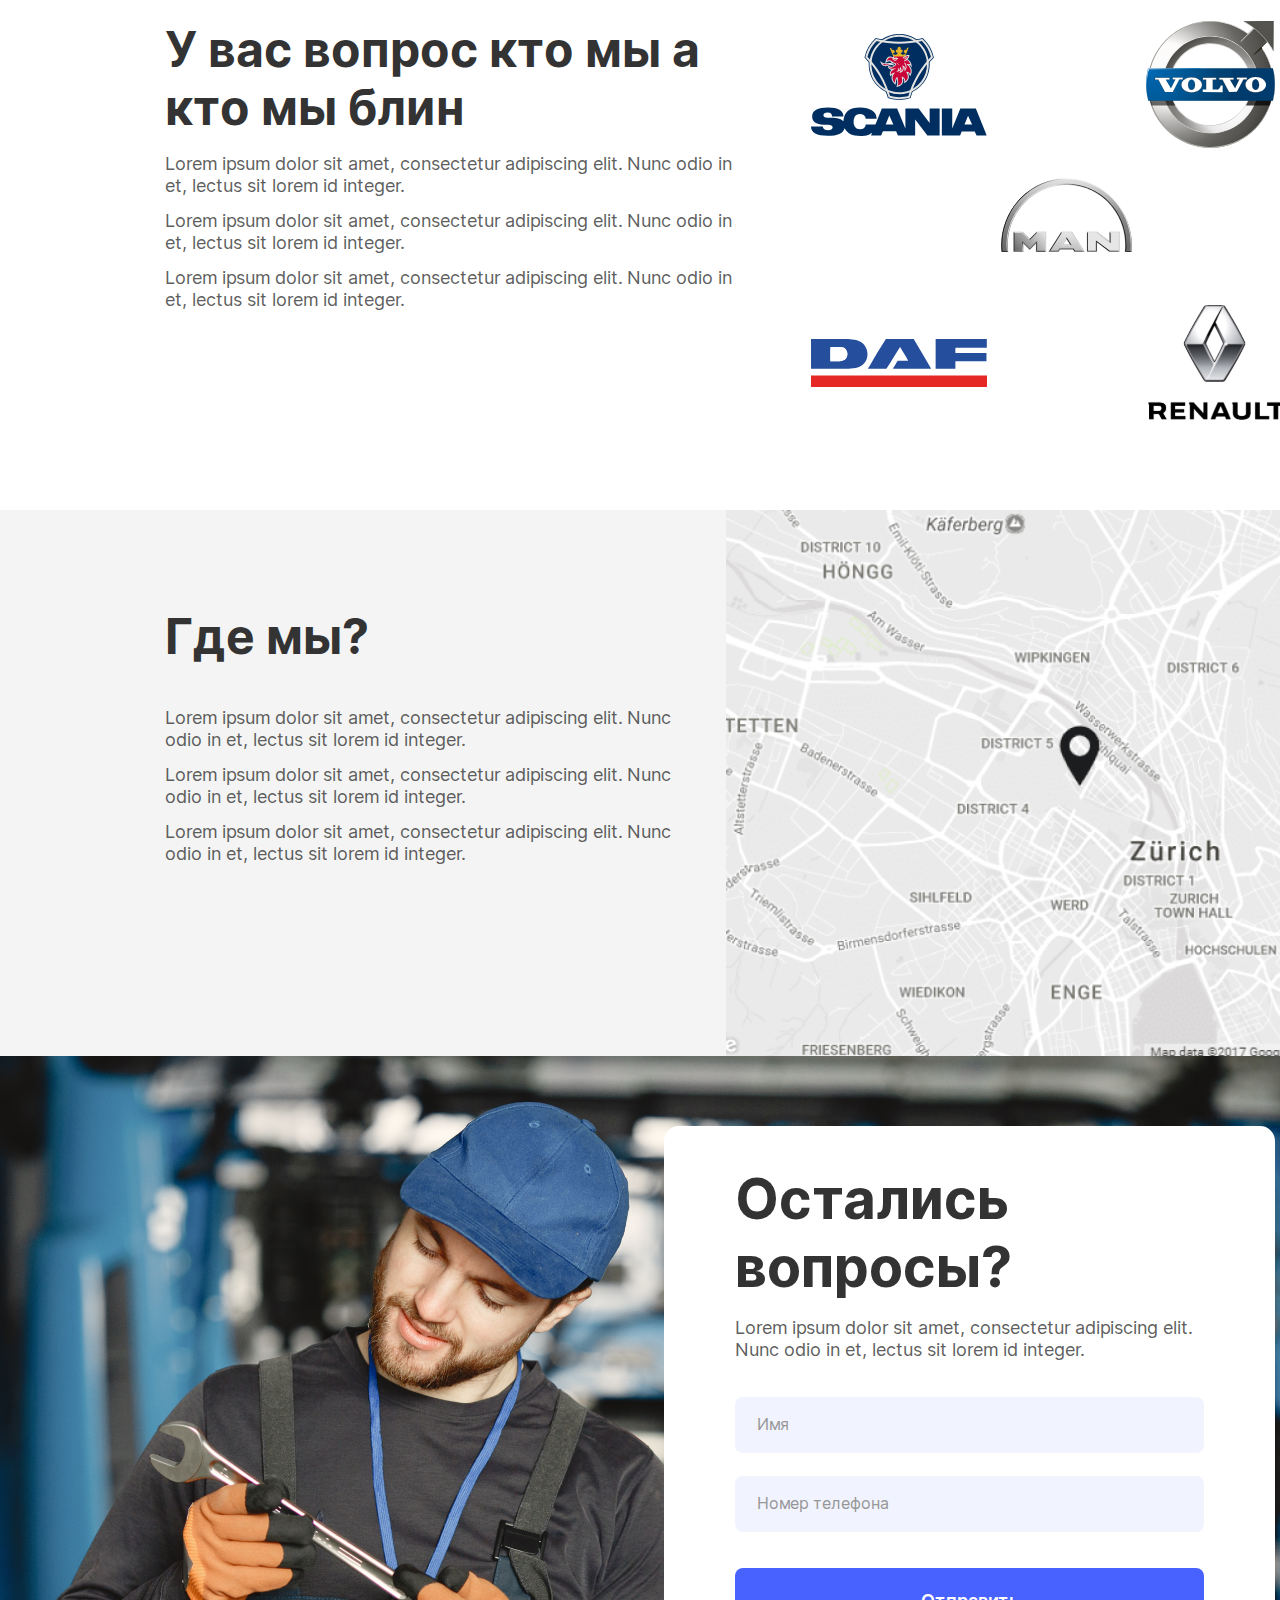
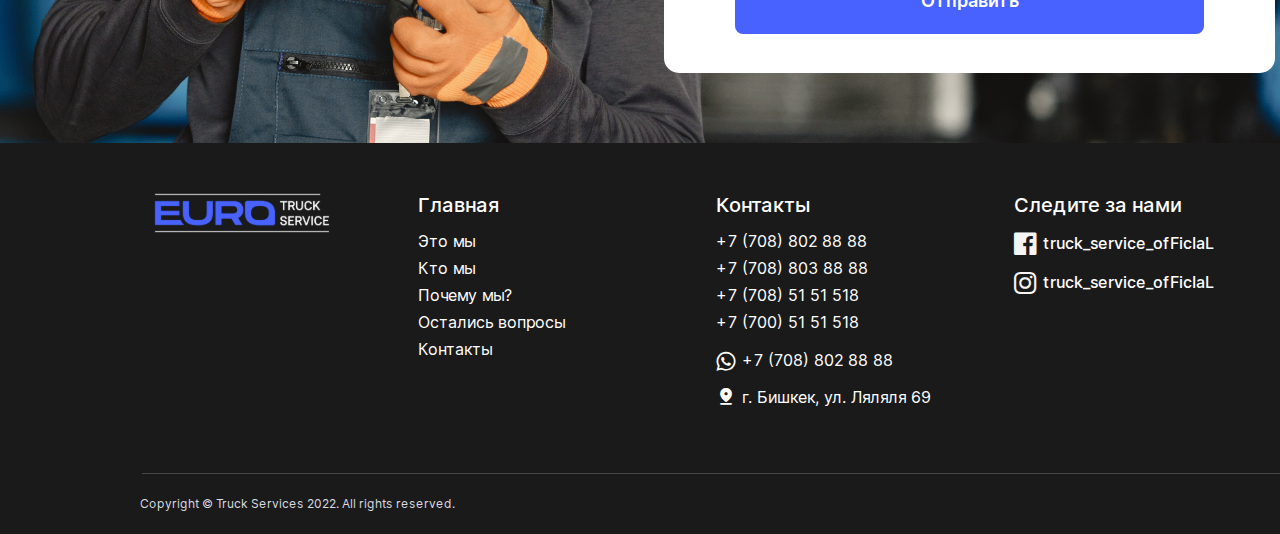
==== commit acbbbb2c: "made corrections" ====
--- a/Truck Service Landing Page Design/index.html
+++ b/Truck Service Landing Page Design/index.html
@@ -37,10 +37,10 @@
         <div class="flex header-bottom-menu">
           <img src="img/truck-logo.svg" alt="Truck logo">
           <div class="flex menu">
-            <a href="" class="inter-14-500-info menu-link">Это мы</a>
-            <a href="" class="inter-14-500-info menu-link">Почему мы?</a>
-            <a href="" class="inter-14-500-info menu-link">А вот поэтому</a>
-            <a href="" class="inter-14-500-info menu-link">Контакты</a>
+            <a href="" class="inter-16-500-menu menu-link">Это мы</a>
+            <a href="" class="inter-16-500-menu menu-link">Почему мы?</a>
+            <a href="" class="inter-16-500-menu menu-link">А вот поэтому</a>
+            <a href="" class="inter-16-500-menu menu-link">Контакты</a>
           </div>
         </div>
         <div class="flex header-button">
@@ -67,30 +67,30 @@
         <div class="flex card-item">
           <div class="flex card-info">
             <h3 class="inter-24-bold-card-header card-info-header">Б/у запчасти для грузовых авто из Европы</h3>
-            <span class="inter-16-400-card card-info-text">Lorem ipsum dolor sit amet, consectetur adipiscing elit. Nunc odio in et, lectus sit lorem id integer.</span>
+            <span class="inter-16-400-card first-card-info-text">Lorem ipsum dolor sit amet, consectetur adipiscing elit. Nunc odio in et, lectus sit lorem id integer.</span>
           </div>
-          <img src="img/card1.png" class="card-img" alt="card1">
+          <img src="img/card1.png" class="card-img-top" alt="card1">
         </div>
         <div class="flex card-item">
           <div class="flex card-info">
             <h3 class="inter-24-bold-card-header card-info-header">Автомойка грузовых и легковых авто</h3>
-            <span class="inter-16-400-card card-info-text">Lorem ipsum dolor sit amet, consectetur adipiscing elit. Nunc odio in et, lectus sit lorem id integer.</span>
+            <span class="inter-16-400-card others-card-info-text">Lorem ipsum dolor sit amet, consectetur adipiscing elit. Nunc odio in et, lectus sit lorem id integer.</span>
           </div>
-          <img src="img/card2.svg" class="card-img" alt="card2">
+          <img src="img/card2.svg" class="card-img-top" alt="card2">
         </div>
         <div class="flex card-item">
           <div class="flex card-info">
             <h3 class="inter-24-bold-card-header card-info-header">Магазин аксессуаров</h3>
-            <span class="inter-16-400-card card-info-text">Lorem ipsum dolor sit amet, consectetur adipiscing elit. Nunc odio in et, lectus sit lorem id integer.</span>
+            <span class="inter-16-400-card others-card-info-text">Lorem ipsum dolor sit amet, consectetur adipiscing elit. Nunc odio in et, lectus sit lorem id integer.</span>
           </div>
-          <img src="img/card3.png" class="card-img" alt="card3">
+          <img src="img/card3.png" class="card-img-bottom" alt="card3">
         </div>
         <div class="flex card-item">
           <div class="flex card-info">
             <h3 class="inter-24-bold-card-header card-info-header">Пункт замены масла легковых авто</h3>
-            <span class="inter-16-400-card card-info-text">Lorem ipsum dolor sit amet, consectetur adipiscing elit. Nunc odio in et, lectus sit lorem id integer.</span>
+            <span class="inter-16-400-card others-card-info-text">Lorem ipsum dolor sit amet, consectetur adipiscing elit. Nunc odio in et, lectus sit lorem id integer.</span>
           </div>
-          <img src="img/card4.svg" class="card-img" alt="card4">
+          <img src="img/card4.svg" class="card-img-bottom" alt="card4">
         </div>
       </div>
     </div>
@@ -129,8 +129,8 @@
             <span class="window-info-text inter-18-400">Lorem ipsum dolor sit amet, consectetur adipiscing elit. Nunc odio in et, lectus sit lorem id integer.</span>
           </div>
           <div class="flex window-input">
-            <input type="text" class="input-item inter-16-400-card" placeholder="Имя">
-            <input type="text" class="input-item inter-16-400-card" placeholder="Номер телефона">
+            <input type="text" class="input-item inter-16-400-input" placeholder="Имя">
+            <input type="text" class="input-item inter-16-400-input" placeholder="Номер телефона">
           </div>
           <button class="inter-18-600-button button question-button">Отправить</button>
         </div>
@@ -151,7 +151,7 @@
             </div>
             <div class="flex info-center-col">
               <div class="flex footer-cols">
-                <a class="inter-20-500-footer-header">Контакты</a>
+                <a href="" class="inter-20-500-footer-header menu-link">Контакты</a>
                 <div class="flex footer-cols-text">
                   <span class="inter-16-400-footer">+7 (708) 802 88 88</span>
                   <span class="inter-16-400-footer">+7 (708) 803 88 88</span>
@@ -175,11 +175,11 @@
               <div class="flex col-bottom">
                 <div class="flex contact-row">
                   <i class="icon-Facebook"></i>
-                  <span class="inter-16-500-footer">truck_service_ofFicIaL</span>
+                  <a href="" class="inter-16-500-footer menu-link">truck_service_ofFicIaL</a>
                 </div>
                 <div class="flex contact-row">
                   <i class="icon-Instagram"></i>
-                  <span class="inter-16-500-footer">truck_service_ofFicIaL</span>
+                  <a href="" class="inter-16-500-footer menu-link">truck_service_ofFicIaL</a>
                 </div>
               </div>
             </div>
--- a/Truck Service Landing Page Design/css/styles.css
+++ b/Truck Service Landing Page Design/css/styles.css
@@ -3,16 +3,19 @@
   --bg-footer-color: #1a1a1a;
   --button-color: #4762ff;
   --card-gray-color: #f4f6fa;
+  --header-font-color: #333333;
+  --input-font-color: #979797;
   --white-color: #fff;
 }
 
 html {
-  align-items: center;
   box-sizing: border-box;
+  margin: auto;
   width: 1440px;
 }
 
 body {
+  align-items: center;
   background-color: var(--white-color);
   margin: 0 165px;
 }
@@ -40,13 +43,14 @@
 
 .header-left-col {
   column-gap: 8px;
+  padding: 6px 0 6px 0px;
   row-gap: 4px;
 }
 
 .header-center-col {
   border-left: 1px solid rgba(51, 51, 51, 0.1);
   column-gap: 8px;
-  padding-left: 19px;
+  padding: 6px 0 6px 19px;
   row-gap: 4px;
 }
 
@@ -82,13 +86,21 @@
 
 .menu-link {
   text-decoration: none;
+}
+
+.menu-link:hover {
+  text-decoration: underline;
 }
 
 .button {
   align-content: center;
   background-color: var(--button-color);
   border: none;
+}
+
+.button:hover {
   cursor: pointer;
+  opacity: 0.7;
 }
 
 .menu-button {
@@ -201,14 +213,26 @@
   width: 366px;
 }
 
-.card-info-text {
+.first-card-info-text {
   height: 76px;
   margin-top: 15px;
   width: 253px;
 }
 
-.card-img {
+.others-card-info-text {
+  height: 76px;
+  margin-top: 15px;
+  width: 222px;
+}
+
+.card-img-top {
   bottom: 0;
+  position: absolute;
+  right: 0;
+}
+
+.card-img-bottom {
+  bottom: 17px;
   position: absolute;
   right: 0;
 }
@@ -219,7 +243,7 @@
   column-gap: 70px;
   justify-content: space-between;
   padding: 67px 0;
-  width: 100%;
+  width: fit-content;
 }
 
 .logo-info {
@@ -242,6 +266,8 @@
 .logo-grid {
   align-items: center;
   display: grid;
+  grid-column-gap: 14px;
+  grid-row-gap: 30px;
   grid-template-columns: repeat(3, auto);
   grid-template-rows: repeat(3, auto);
 }
@@ -284,7 +310,7 @@
 .map-info {
   flex-direction: column;
   padding: 96px 0 188px 165px;
-  row-gap: 16px;
+  row-gap: 41px;
   }
   
 .map-info-header {
@@ -295,7 +321,6 @@
   
 .map-info-text {
   flex-direction: column;
-  height: 158px;
   row-gap: 13px;
   width: 540px;
 }
@@ -343,12 +368,16 @@
   background-color: rgba(71, 98, 255, 0.08);
   border: none;
   border-radius: 8px;
-  height: 56px;
-  width: 469px;
-}
-
-.input-item::placeholder {
-  padding-left: 20px;
+  outline: none;
+  padding: 18px 21px 19px 22px;
+}
+
+::-webkit-input-placeholder { 
+  color: var(--input-font-color);
+}
+
+::-moz-placeholder {
+  color: var(--input-font-color);
 }
 
 .question-button {
@@ -383,7 +412,6 @@
 .footer-col-box {
   column-gap: 13px;
   height: 213px;
-  width: 887px;
 }
 
 .footer-cols {
@@ -411,15 +439,13 @@
 
 .contact-row {
   align-items:center;
-  column-gap: 5px;
+  column-gap: 6px;
   flex-direction: row;
   justify-content:space-between;
 }
 
 .footer-copyright {
   align-items:center;
-  flex-direction: row;
-  height: 61px;
   padding: 18px 0 18px 0;
   width: 1160px;
 }
@@ -428,7 +454,7 @@
 
 [class^="icon-"], [class*=" icon-"] {
 
-  font-family: 'IconFont' !important;
+  font-family: 'icomoon' !important;
   speak: never;
   font-style: normal;
   font-variant: normal;
@@ -442,29 +468,35 @@
 
 .icon-Whatsapp:before {
   color: #fff;
-  content: "\e905";
+  content: "\e95a";
+  font-size: 20px;
 }
 
 .icon-clock:before {
-  content: "\e904";
+  content: "\e901";
+  font-size: 20px;
 }
 
 .icon-phone:before {
-  content: "\e903";
+  content: "\e902";
+  font-size: 20px;
 }
 
 .icon-Facebook:before {
   color: #f5f5f6;
-  content: "\e902";
+  content: "\e903";
+  font-size: 23px;
 }
 
 .icon-location:before {
-  content: "\e901";
+  content: "\e900";
+  font-size: 20px;
 }
 
 .icon-Instagram:before {
   color: #f5f5f6;
-  content: "\e900";
+  content: "\e959";
+  font-size: 23px;
 }
 
 /* Typography */
@@ -479,7 +511,7 @@
   
 }
 
-.inter-14-500-info{
+.inter-14-500-info {
   color: rgba(51, 51, 51, 0.7);
   font-family: Inter;
   font-size: 14px;
@@ -488,7 +520,8 @@
   line-height: 17px;
 }
 
-.inter-16-500-menu{
+.inter-16-500-menu {
+  color: var(--header-font-color);
   font-family: Inter;
   font-size: 16px;
   font-style: normal;
@@ -496,7 +529,7 @@
   line-height: 19px;
 }
 
-.inter-16-500-footer{
+.inter-16-500-footer {
   color: #ffffff;
   font-family: Inter;
   font-size: 16px;
@@ -505,7 +538,7 @@
   line-height: 19px;
 }
 
-.inter-16-600-button{
+.inter-16-600-button {
   color: var(--white-color);
   font-family: Inter;
   font-size: 16px;
@@ -514,7 +547,7 @@
   line-height: 20px;
 }
 
-.inter-18-600-button{
+.inter-18-600-button {
   color: var(--white-color);
   font-family: Inter;
   font-size: 18px;
@@ -523,7 +556,7 @@
   line-height: 30px;
 }
 
-.inter-18-600-button{
+.inter-18-600-button {
   font-family: Inter;
   font-size: 18px;
   font-style: normal;
@@ -531,7 +564,8 @@
   line-height: 22px;
 }
 
-.inter-60-bold{
+.inter-60-bold {
+  color: var(--header-font-color);
   font-family: Inter;
   font-size: 60px;
   font-style: normal;
@@ -539,15 +573,16 @@
   line-height: 76px;
 }
 
-.inter-40-bold{
+.inter-40-bold {
   font-family: Inter;
   font-size: 40px;
   font-style: normal;
   font-weight: bold;
   line-height: 48px;
-}
-
-.inter-18-400{
+  color: var(--header-font-color);
+}
+
+.inter-18-400 {
   color: rgba(51, 51, 51, 0.8);
   font-family: Inter;
   font-size: 18px;
@@ -556,7 +591,8 @@
   line-height: 22px;
 }
 
-.inter-24-bold-card-header{
+.inter-24-bold-card-header {
+  color: var(--header-font-color);
   font-family: Inter;
   font-size: 24px;
   font-style: normal;
@@ -573,8 +609,8 @@
   line-height: 19px;
 }
 
-.inter-16-400-footer {
-  color: #ffffff;
+.inter-16-400-input {
+  color: var(--input-font-color);
   font-family: Inter;
   font-size: 16px;
   font-style: normal;
@@ -582,7 +618,17 @@
   line-height: 19px;
 }
 
-.inter-48-bold{
+.inter-16-400-footer {
+  color: #fff;
+  font-family: Inter;
+  font-size: 16px;
+  font-style: normal;
+  font-weight: normal;
+  line-height: 19px;
+}
+
+.inter-48-bold {
+  color: var(--header-font-color);
   font-family: Inter;
   font-size: 48px;
   font-style: normal;
@@ -590,15 +636,16 @@
   line-height: 58px;
 }
 
-.inter-56-bold{
+.inter-56-bold {
   font-family: Inter;
   font-size: 56px;
   font-style: normal;
   font-weight: bold;
   line-height: 68px;
-}
-
-.inter-20-500-footer-header{
+  color: var(--header-font-color);
+}
+
+.inter-20-500-footer-header {
   color: #ffffff;
   font-size: 20px;
   font-family: Inter;
@@ -607,7 +654,7 @@
   line-height: 24px;
 }
 
-.inter-12-400-copyright{
+.inter-12-400-copyright {
   color: #d9dbe1;
   font-family: Inter;
   font-size: 12px;
--- a/Truck Service Landing Page Design/css/font.css
+++ b/Truck Service Landing Page Design/css/font.css
@@ -1,6 +1,6 @@
 @font-face {
-  font-family: 'IconFont';
-  src:  url('../fonts/IconFont.ttf') format('truetype');
+  font-family: 'icomoon';
+  src:  url('../fonts/icomoon.ttf') format('truetype');
   font-weight: normal;
   font-style: normal;
   font-display: block;
